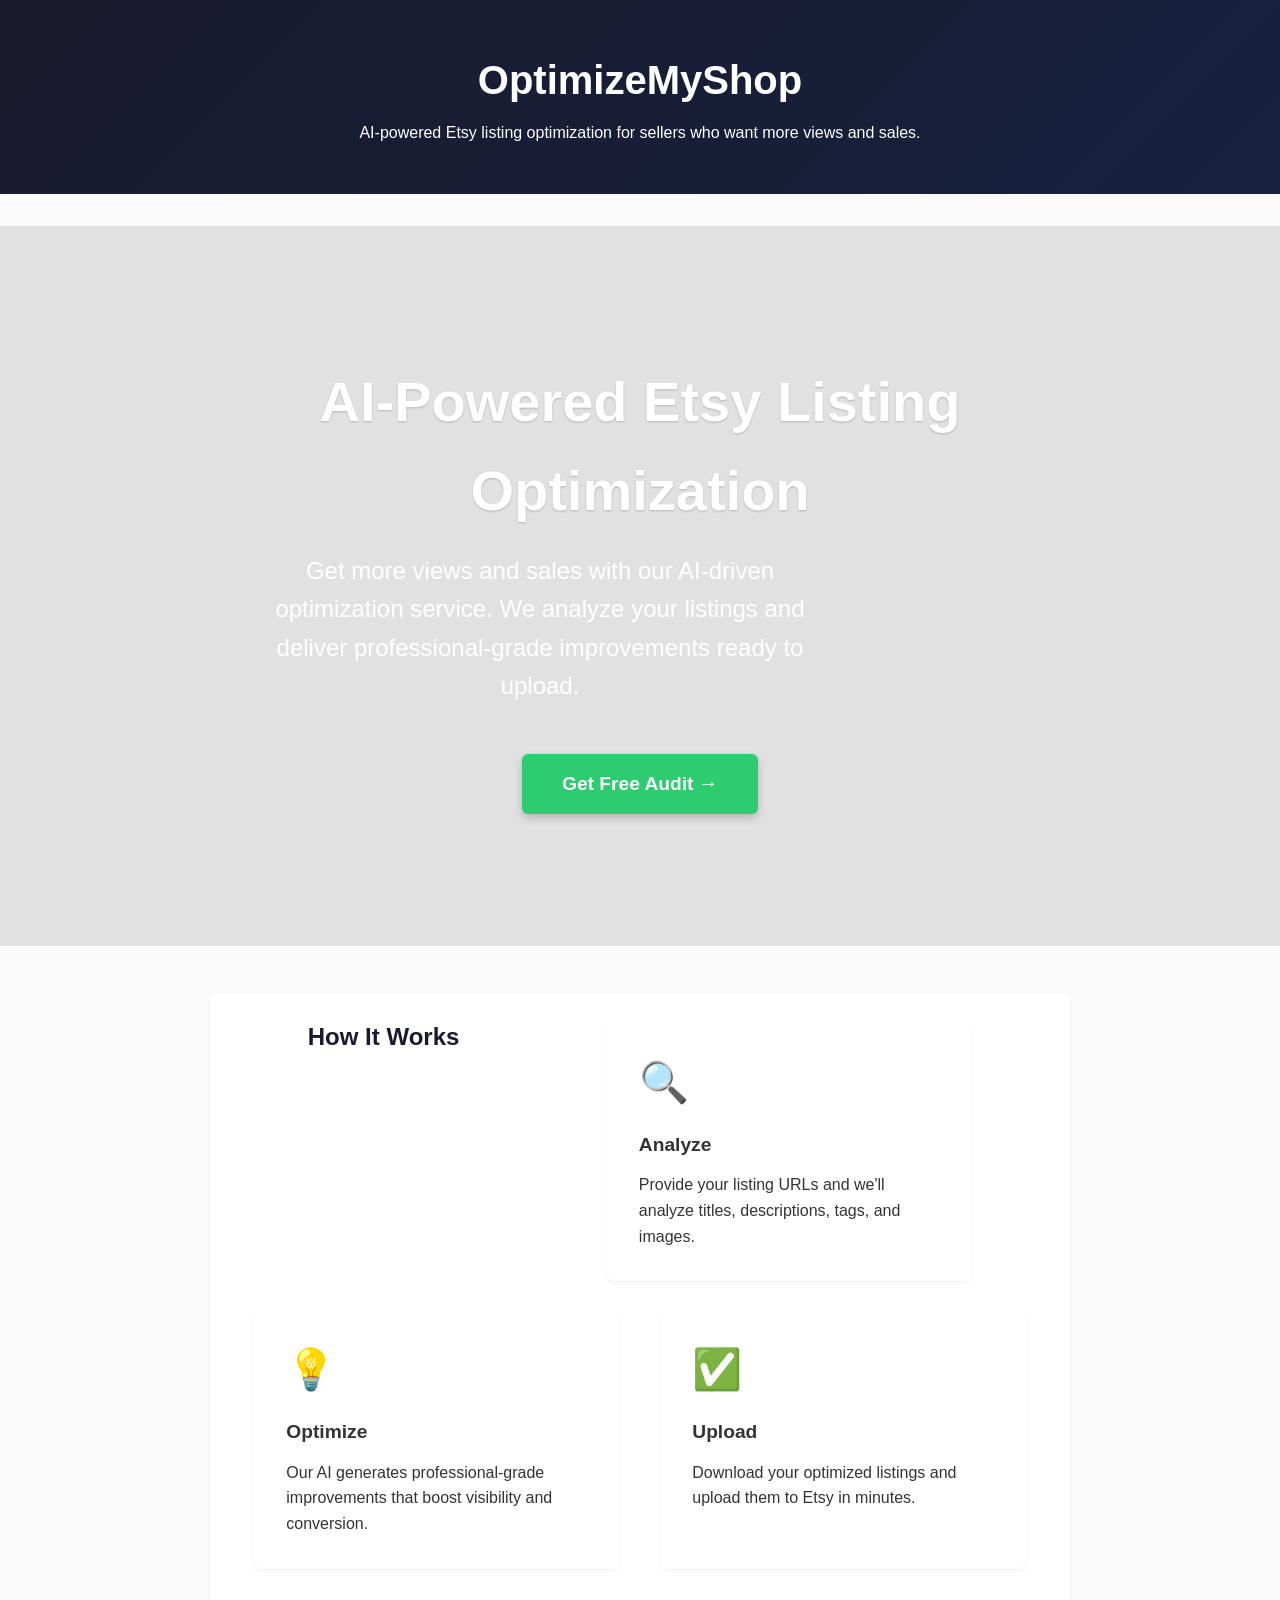
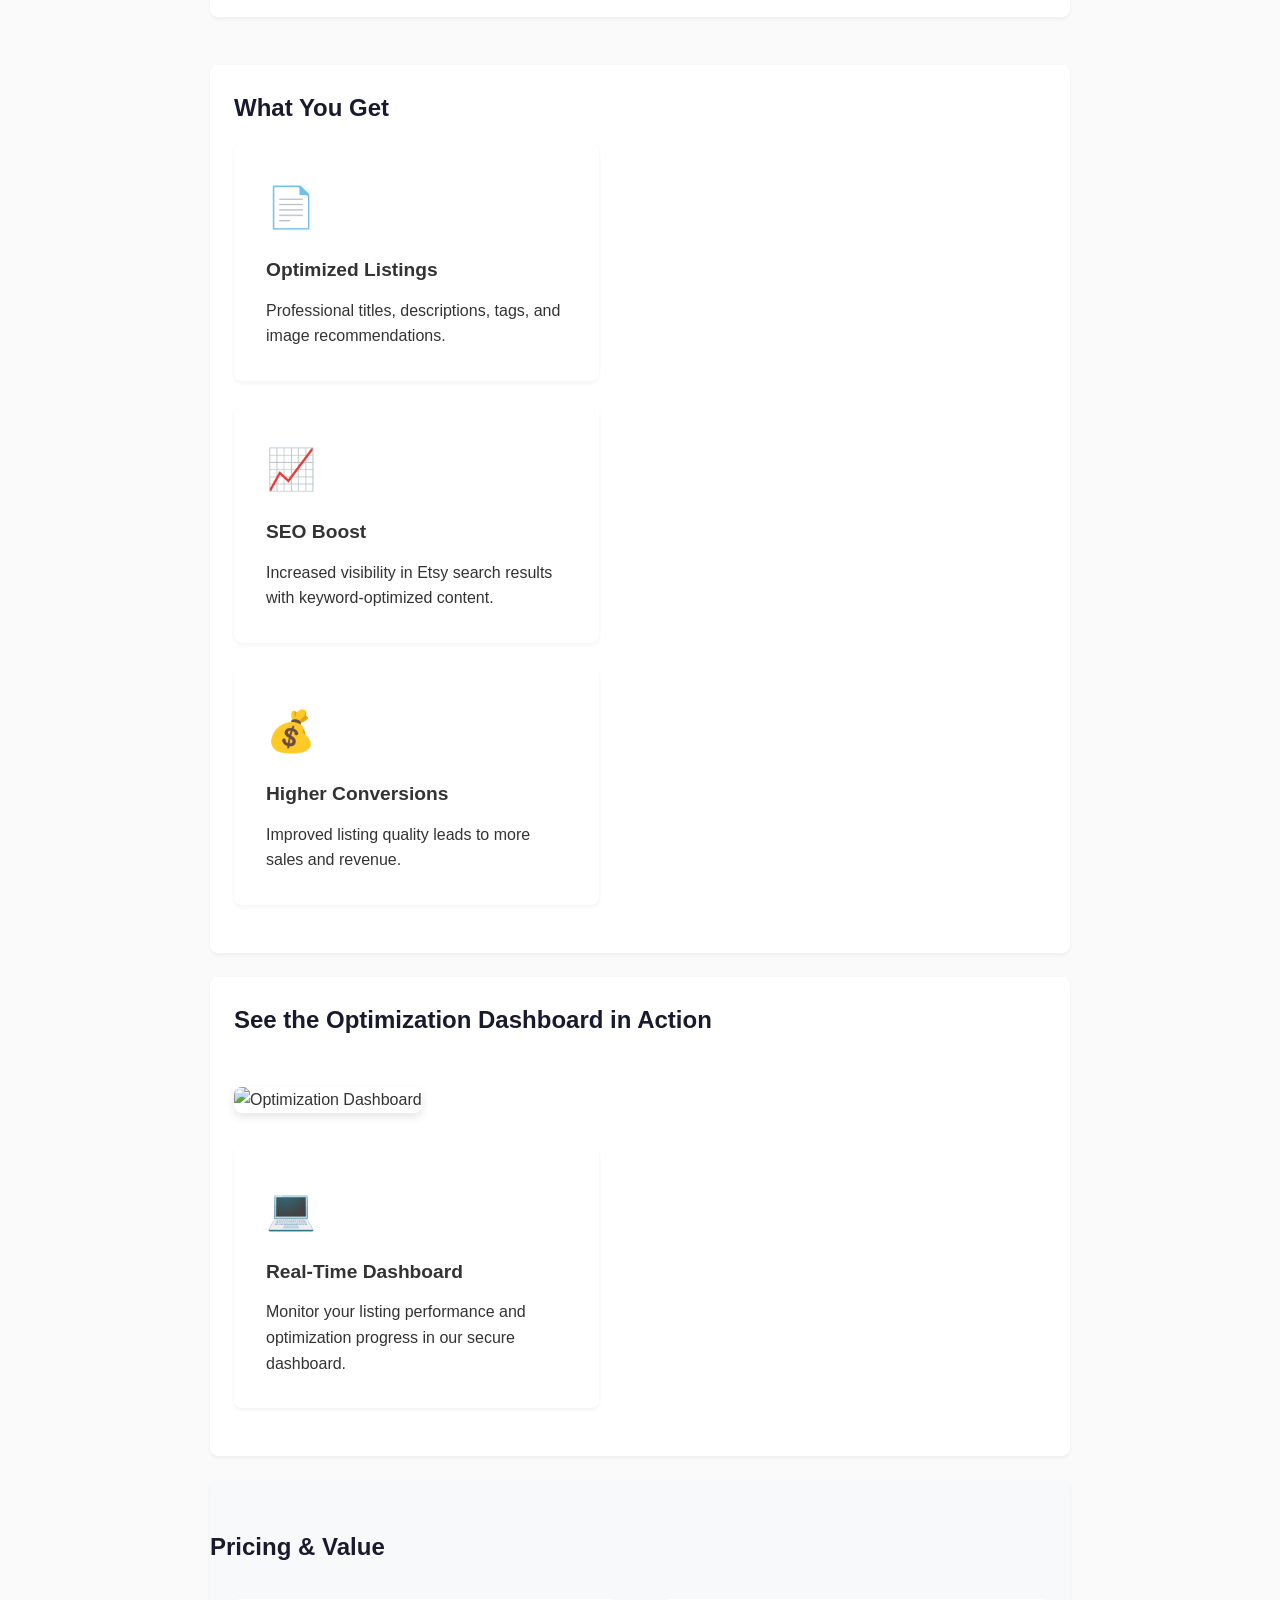
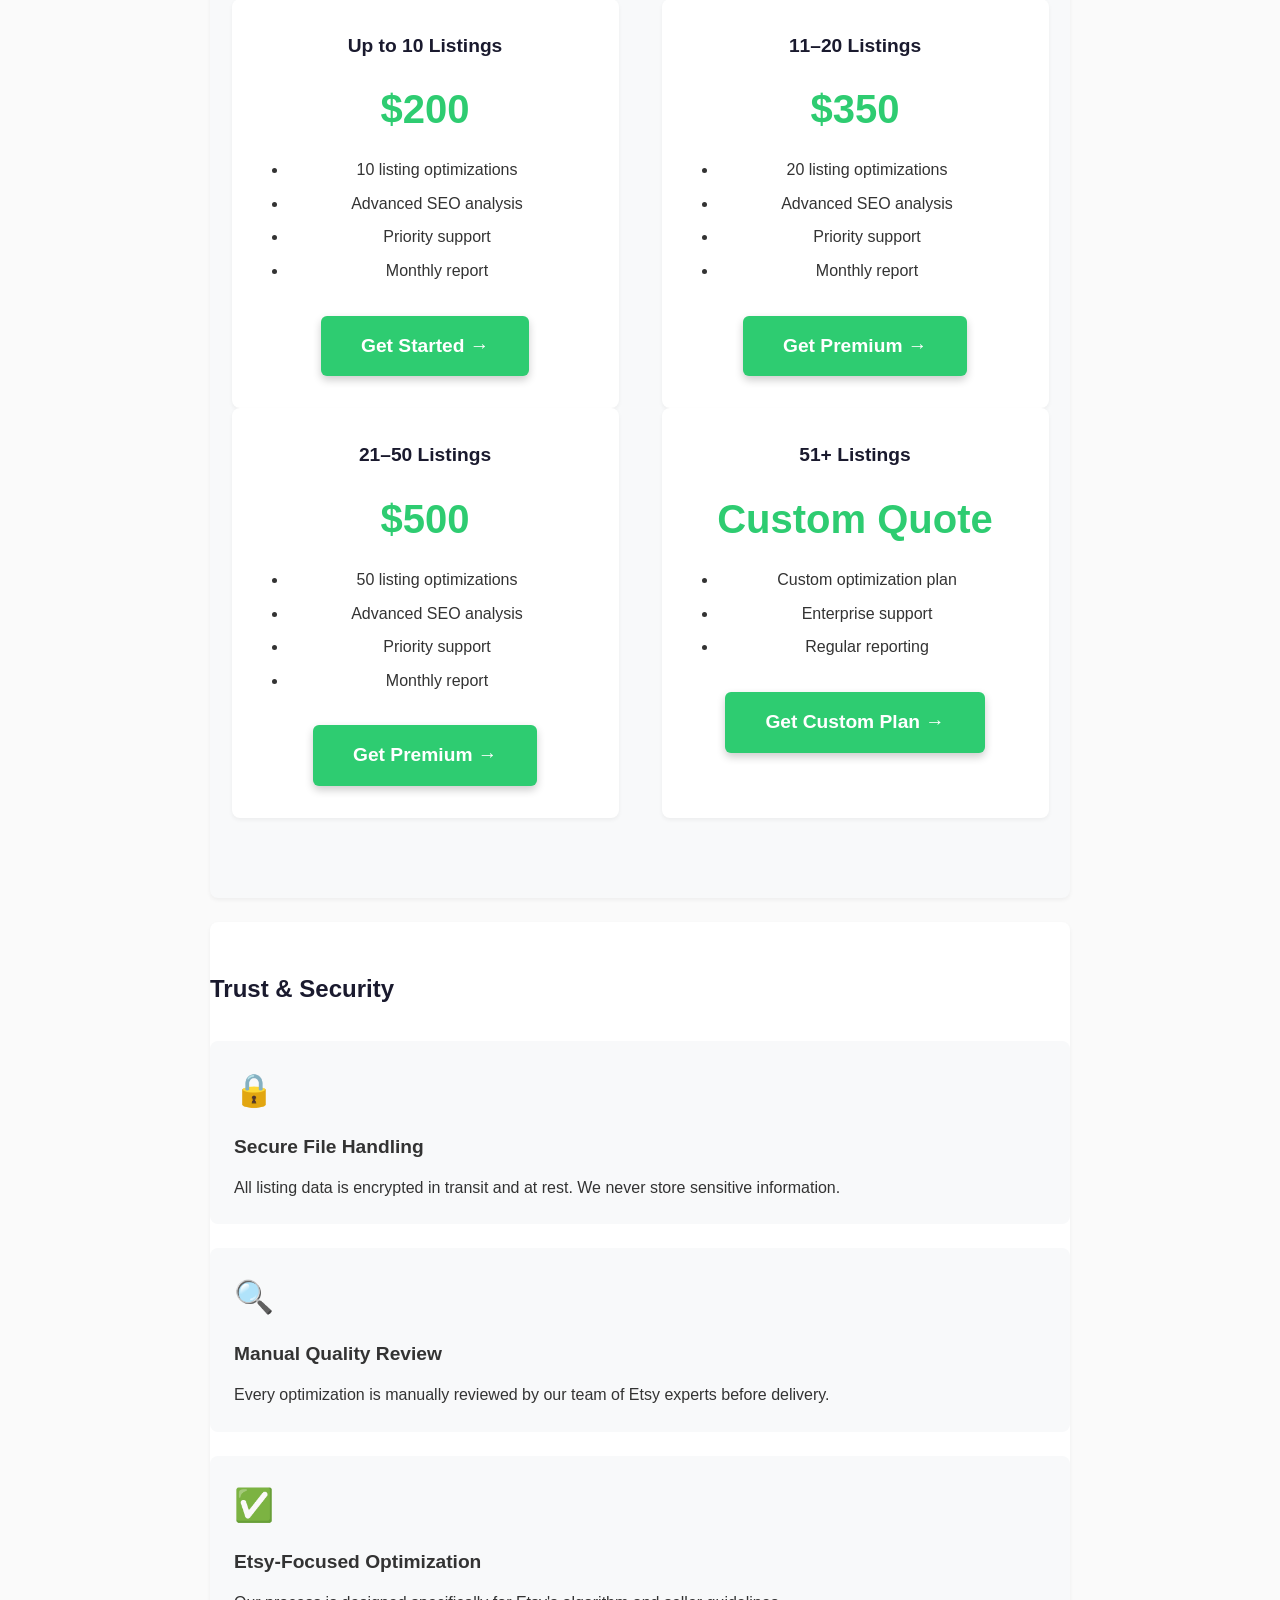
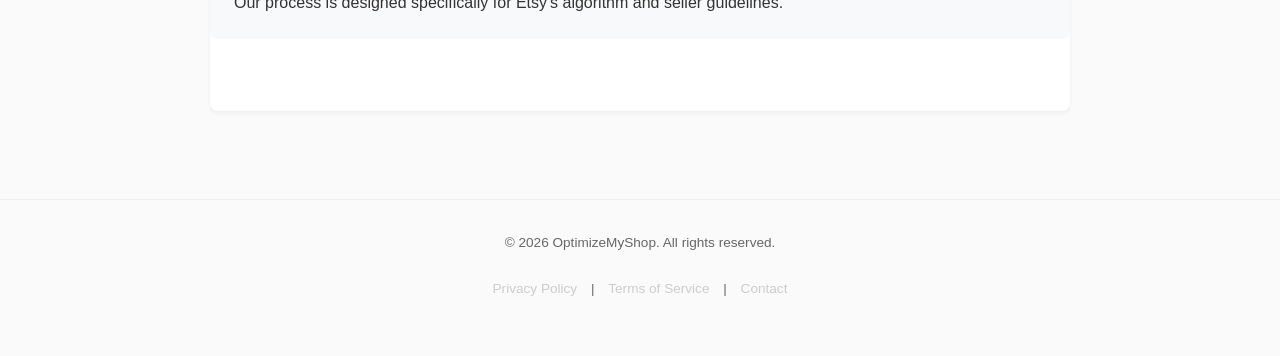
==== index.html @ e051f4e5 "style: Enhance UI/UX with improved styling and responsive design Co-authored-by: aider (openrouter/o" ====
<!DOCTYPE html>
<html lang="en">
<head>
    <meta charset="UTF-8">
    <meta name="viewport" content="width=device-width, initial-scale=1.0">
    <title>OptimizeMyShop | AI-Powered Etsy Listing Optimization</title>
    <link rel="stylesheet" href="css/style.css">
    <style>
        .hero-image {
            background-image: url('images/hero-clean.png');
            background-size: cover;
            background-position: center;
            height: 80vh;
            display: flex;
            align-items: center;
            justify-content: center;
            text-align: center;
            color: white;
            padding: 0 20px;
            background-color: rgba(0,0,0,0.1);
        }
        .hero-content {
            max-width: 800px;
        }
        .hero-title {
            font-size: 3.5rem;
            margin-bottom: 1rem;
            text-shadow: 0 1px 2px rgba(0,0,0,0.2);
        }
        .hero-sub {
            font-size: 1.5rem;
            margin-bottom: 2rem;
            max-width: 600px;
        }
        .cta-button {
            background-color: #2ecc71;
            color: white;
            padding: 15px 40px;
            border-radius: 6px;
            text-decoration: none;
            font-weight: bold;
            font-size: 1.2rem;
            transition: background-color 0.3s;
            box-shadow: 0 4px 8px rgba(0,0,0,0.2);
        }
        .cta-button:hover {
            background-color: #27ae60;
        }
        .features {
            display: flex;
            flex-wrap: wrap;
            justify-content: space-around;
            margin: 3rem 0;
        }
        .feature-card {
            background: white;
            padding: 2rem;
            border-radius: 8px;
            box-shadow: 0 2px 4px rgba(0,0,0,0.05);
            width: 45%;
            margin-bottom: 1.5rem;
        }
        .feature-icon {
            font-size: 2.5rem;
            color: #2ecc71;
            margin-bottom: 1rem;
        }
        .pricing {
            background: #f8f9fa;
            padding: 3rem 0;
        }
        .pricing-table {
            display: flex;
            justify-content: space-around;
            flex-wrap: wrap;
            margin: 2rem 0;
        }
        .pricing-card {
            background: white;
            padding: 2rem;
            border-radius: 8px;
            box-shadow: 0 2px 4px rgba(0,0,0,0.05);
            width: 45%;
            text-align: center;
        }
        .pricing-card h3 {
            color: #1a1a2e;
            margin-bottom: 1rem;
        }
        .pricing-card .price {
            font-size: 2.5rem;
            font-weight: bold;
            color: #2ecc71;
            margin: 1rem 0;
        }
        .trust-section {
            background: white;
            padding: 3rem 0;
        }
        .trust-section h2 {
            color: #1a1a2e;
            margin-bottom: 2rem;
        }
        .trust-card {
            background: #f8f9fa;
            padding: 1.5rem;
            border-radius: 8px;
            margin: 1.5rem 0;
            position: relative;
        }
        .trust-icon {
            font-size: 2rem;
            color: #2ecc71;
            margin-bottom: 1rem;
        }
        .dashboard-image {
            max-width: 100%;
            height: auto;
            border-radius: 8px;
            box-shadow: 0 4px 8px rgba(0,0,0,0.1);
            margin: 2rem 0;
        }
        .footer {
            background: #1a1a2e;
            color: white;
            padding: 2rem 0;
            text-align: center;
        }
        .footer-links {
            margin: 1.5rem 0;
        }
        .footer-links a {
            color: #ccc;
            margin: 0 10px;
            text-decoration: none;
        }
        .footer-links a:hover {
            color: white;
        }
        @media (max-width: 768px) {
            .features {
                flex-direction: column;
            }
            .feature-card {
                width: 100%;
                margin-bottom: 1rem;
            }
            .pricing-table {
                flex-direction: column;
            }
            .pricing-card {
                width: 100%;
                margin-bottom: 1rem;
            }
        }
    </style>
</head>
<body>
    <header>
        <div class="container">
            <h1>OptimizeMyShop</h1>
            <p>AI-powered Etsy listing optimization for sellers who want more views and sales.</p>
        </div>
    </header>

    <main>
        <div class="hero-image">
            <div class="hero-content">
                <h1 class="hero-title">AI-Powered Etsy Listing Optimization</h1>
                <p class="hero-sub">Get more views and sales with our AI-driven optimization service. We analyze your listings and deliver professional-grade improvements ready to upload.</p>
                <a href="#" class="cta-button">Get Free Audit →</a>
            </div>
        </div>

        <div class="container">
            <section class="features">
                <h2>How It Works</h2>
                <div class="feature-card">
                    <div class="feature-icon">🔍</div>
                    <h3>Analyze</h3>
                    <p>Provide your listing URLs and we'll analyze titles, descriptions, tags, and images.</p>
                </div>
                <div class="feature-card">
                    <div class="feature-icon">💡</div>
                    <h3>Optimize</h3>
                    <p>Our AI generates professional-grade improvements that boost visibility and conversion.</p>
                </div>
                <div class="feature-card">
                    <div class="feature-icon">✅</div>
                    <h3>Upload</h3>
                    <p>Download your optimized listings and upload them to Etsy in minutes.</p>
                </div>
            </section>

            <section class="deliverables">
                <h2>What You Get</h2>
                <div class="feature-card">
                    <div class="feature-icon">📄</div>
                    <h3>Optimized Listings</h3>
                    <p>Professional titles, descriptions, tags, and image recommendations.</p>
                </div>
                <div class="feature-card">
                    <div class="feature-icon">📈</div>
                    <h3>SEO Boost</h3>
                    <p>Increased visibility in Etsy search results with keyword-optimized content.</p>
                </div>
                <div class="feature-card">
                    <div class="feature-icon">💰</div>
                    <h3>Higher Conversions</h3>
                    <p>Improved listing quality leads to more sales and revenue.</p>
                </div>
            </section>

            <section class="dashboard">
                <h2>See the Optimization Dashboard in Action</h2>
                <img src="images/dashboard.png" alt="Optimization Dashboard" class="dashboard-image">
                <div class="feature-card">
                    <div class="feature-icon">💻</div>
                    <h3>Real-Time Dashboard</h3>
                    <p>Monitor your listing performance and optimization progress in our secure dashboard.</p>
                </div>
            </section>

            <section class="pricing">
                <h2>Pricing & Value</h2>
                <div class="pricing-table">
                    <div class="pricing-card">
                        <h3>Up to 10 Listings</h3>
                        <div class="price">$200</div>
                        <ul>
                            <li>10 listing optimizations</li>
                            <li>Advanced SEO analysis</li>
                            <li>Priority support</li>
                            <li>Monthly report</li>
                        </ul>
                        <a href="#" class="cta-button">Get Started →</a>
                    </div>
                    <div class="pricing-card">
                        <h3>11–20 Listings</h3>
                        <div class="price">$350</div>
                        <ul>
                            <li>20 listing optimizations</li>
                            <li>Advanced SEO analysis</li>
                            <li>Priority support</li>
                            <li>Monthly report</li>
                        </ul>
                        <a href="#" class="cta-button">Get Premium →</a>
                    </div>
                    <div class="pricing-card">
                        <h3>21–50 Listings</h3>
                        <div class="price">$500</div>
                        <ul>
                            <li>50 listing optimizations</li>
                            <li>Advanced SEO analysis</li>
                            <li>Priority support</li>
                            <li>Monthly report</li>
                        </ul>
                        <a href="#" class="cta-button">Get Premium →</a>
                    </div>
                    <div class="pricing-card">
                        <h3>51+ Listings</h3>
                        <div class="price">Custom Quote</div>
                        <ul>
                            <li>Custom optimization plan</li>
                            <li>Enterprise support</li>
                            <li>Regular reporting</li>
                        </ul>
                        <a href="#" class="cta-button">Get Custom Plan →</a>
                    </div>
                </div>
            </section>

            <section class="trust-section">
                <h2>Trust & Security</h2>
                <div class="trust-card">
                    <div class="trust-icon">🔒</div>
                    <h3>Secure File Handling</h3>
                    <p>All listing data is encrypted in transit and at rest. We never store sensitive information.</p>
                </div>
                <div class="trust-card">
                    <div class="trust-icon">🔍</div>
                    <h3>Manual Quality Review</h3>
                    <p>Every optimization is manually reviewed by our team of Etsy experts before delivery.</p>
                </div>
                <div class="trust-card">
                    <div class="trust-icon">✅</div>
                    <h3>Etsy-Focused Optimization</h3>
                    <p>Our process is designed specifically for Etsy's algorithm and seller guidelines.</p>
                </div>
            </section>
        </div> <!-- close container -->
    </main>

    <footer>
        <div class="container">
            <p>© 2026 OptimizeMyShop. All rights reserved.</p>
            <div class="footer-links">
                <a href="privacy-policy.html">Privacy Policy</a> |
                <a href="#">Terms of Service</a> |
                <a href="#">Contact</a>
            </div>
        </div>
    </footer>
</body>
</html>
---- css/style.css ----
* {
    margin: 0;
    padding: 0;
    box-sizing: border-box;
}

body {
    font-family: -apple-system, BlinkMacSystemFont, 'Segoe UI', Roboto, Helvetica, Arial, sans-serif;
    line-height: 1.6;
    color: #333;
    background-color: #fafafa;
}

.container {
    max-width: 900px;
    margin: 0 auto;
    padding: 0 20px;
}

header {
    background: linear-gradient(135deg, #1a1a2e 0%, #16213e 100%);
    color: white;
    padding: 3rem 0;
    text-align: center;
}

header h1 {
    font-size: 2.5rem;
    margin-bottom: 0.5rem;
}

main {
    padding: 2rem 0;
    min-height: 70vh;
}

section {
    background: white;
    padding: 1.5rem;
    margin-bottom: 1.5rem;
    border-radius: 8px;
    box-shadow: 0 2px 4px rgba(0,0,0,0.05);
}

h2 {
    color: #1a1a2e;
    margin-bottom: 1rem;
    font-size: 1.5rem;
}

h3 {
    color: #333;
    margin-bottom: 0.75rem;
    font-size: 1.2rem;
}

ul, ol {
    margin-left: 1.5rem;
    margin-bottom: 1rem;
}

li {
    margin-bottom: 0.5rem;
}

.price {
    font-size: 1.8rem;
    font-weight: bold;
    color: #2ecc71;
    margin: 1rem 0;
}

.cta-button {
    display: inline-block;
    background-color: #2ecc71;
    color: white;
    padding: 12px 24px;
    border-radius: 6px;
    text-decoration: none;
    font-weight: bold;
    margin-top: 1rem;
    transition: background-color 0.2s;
    box-shadow: 0 4px 8px rgba(0,0,0,0.2);
}

.cta-button:hover {
    background-color: #27ae60;
}

.disclaimer {
    background-color: #fef9e6;
    border-left: 4px solid #f39c12;
    font-size: 0.85rem;
    color: #666;
}

footer {
    text-align: center;
    padding: 2rem 0;
    font-size: 0.85rem;
    color: #666;
    border-top: 1px solid #eee;
    margin-top: 2rem;
}

footer a {
    color: #2ecc71;
    text-decoration: none;
}

footer a:hover {
    text-decoration: underline;
}

a {
    color: #2ecc71;
}

/* Hero section styles */
.hero-image {
    background-image: url('images/hero-clean.png');
    background-size: cover;
    background-position: center;
    height: 80vh;
    display: flex;
    align-items: center;
    justify-content: center;
    text-align: center;
    color: white;
    padding: 0 20px;
    background-color: rgba(0,0,0,0.1);
}

.hero-content {
    max-width: 800px;
}

.hero-title {
    font-size: 3.5rem;
    margin-bottom: 1rem;
    text-shadow: 0 1px 2px rgba(0,0,0,0.2);
}

.hero-sub {
    font-size: 1.5rem;
    margin-bottom: 2rem;
    max-width: 600px;
}

/* Features section */
.features {
    display: flex;
    flex-wrap: wrap;
    justify-content: space-around;
    margin: 3rem 0;
}

.feature-card {
    background: white;
    padding: 2rem;
    border-radius: 8px;
    box-shadow: 0 2px 4px rgba(0,0,0,0.05);
    width: 45%;
    margin-bottom: 1.5rem;
}

.feature-icon {
    font-size: 2.5rem;
    color: #2ecc71;
    margin-bottom: 1rem;
}

/* Pricing section */
.pricing {
    background: #f8f9fa;
    padding: 3rem 0;
}

.pricing-table {
    display: flex;
    justify-content: space-around;
    flex-wrap: wrap;
    margin: 2rem 0;
}

.pricing-card {
    background: white;
    padding: 2rem;
    border-radius: 8px;
    box-shadow: 0 2px 4px rgba(0,0,0,0.05);
    width: 45%;
    text-align: center;
}

.pricing-card h3 {
    color: #1a1a2e;
    margin-bottom: 1rem;
}

.pricing-card .price {
    font-size: 2.5rem;
    font-weight: bold;
    color: #2ecc71;
    margin: 1rem 0;
}

/* Trust section */
.trust-section {
    background: white;
    padding: 3rem 0;
}

.trust-section h2 {
    color: #1a1a2e;
    margin-bottom: 2rem;
}

.trust-card {
    background: #f8f9fa;
    padding: 1.5rem;
    border-radius: 8px;
    margin: 1.5rem 0;
    position: relative;
}

.trust-icon {
    font-size: 2rem;
    color: #2ecc71;
    margin-bottom: 1rem;
}

/* Dashboard image */
.dashboard-image {
    max-width: 100%;
    height: auto;
    border-radius: 8px;
    box-shadow: 0 4px 8px rgba(0,0,0,0.1);
    margin: 2rem 0;
}

/* Footer */
.footer {
    background: #1a1a2e;
    color: white;
    padding: 2rem 0;
    text-align: center;
}

.footer-links {
    margin: 1.5rem 0;
}

.footer-links a {
    color: #ccc;
    margin: 0 10px;
    text-decoration: none;
}

.footer-links a:hover {
    color: white;
}

/* Mobile responsiveness */
@media (max-width: 768px) {
    .features {
        flex-direction: column;
    }
    .feature-card {
        width: 100%;
        margin-bottom: 1rem;
    }
    .pricing-table {
        flex-direction: column;
    }
    .pricing-card {
        width: 100%;
        margin-bottom: 1rem;
    }
}
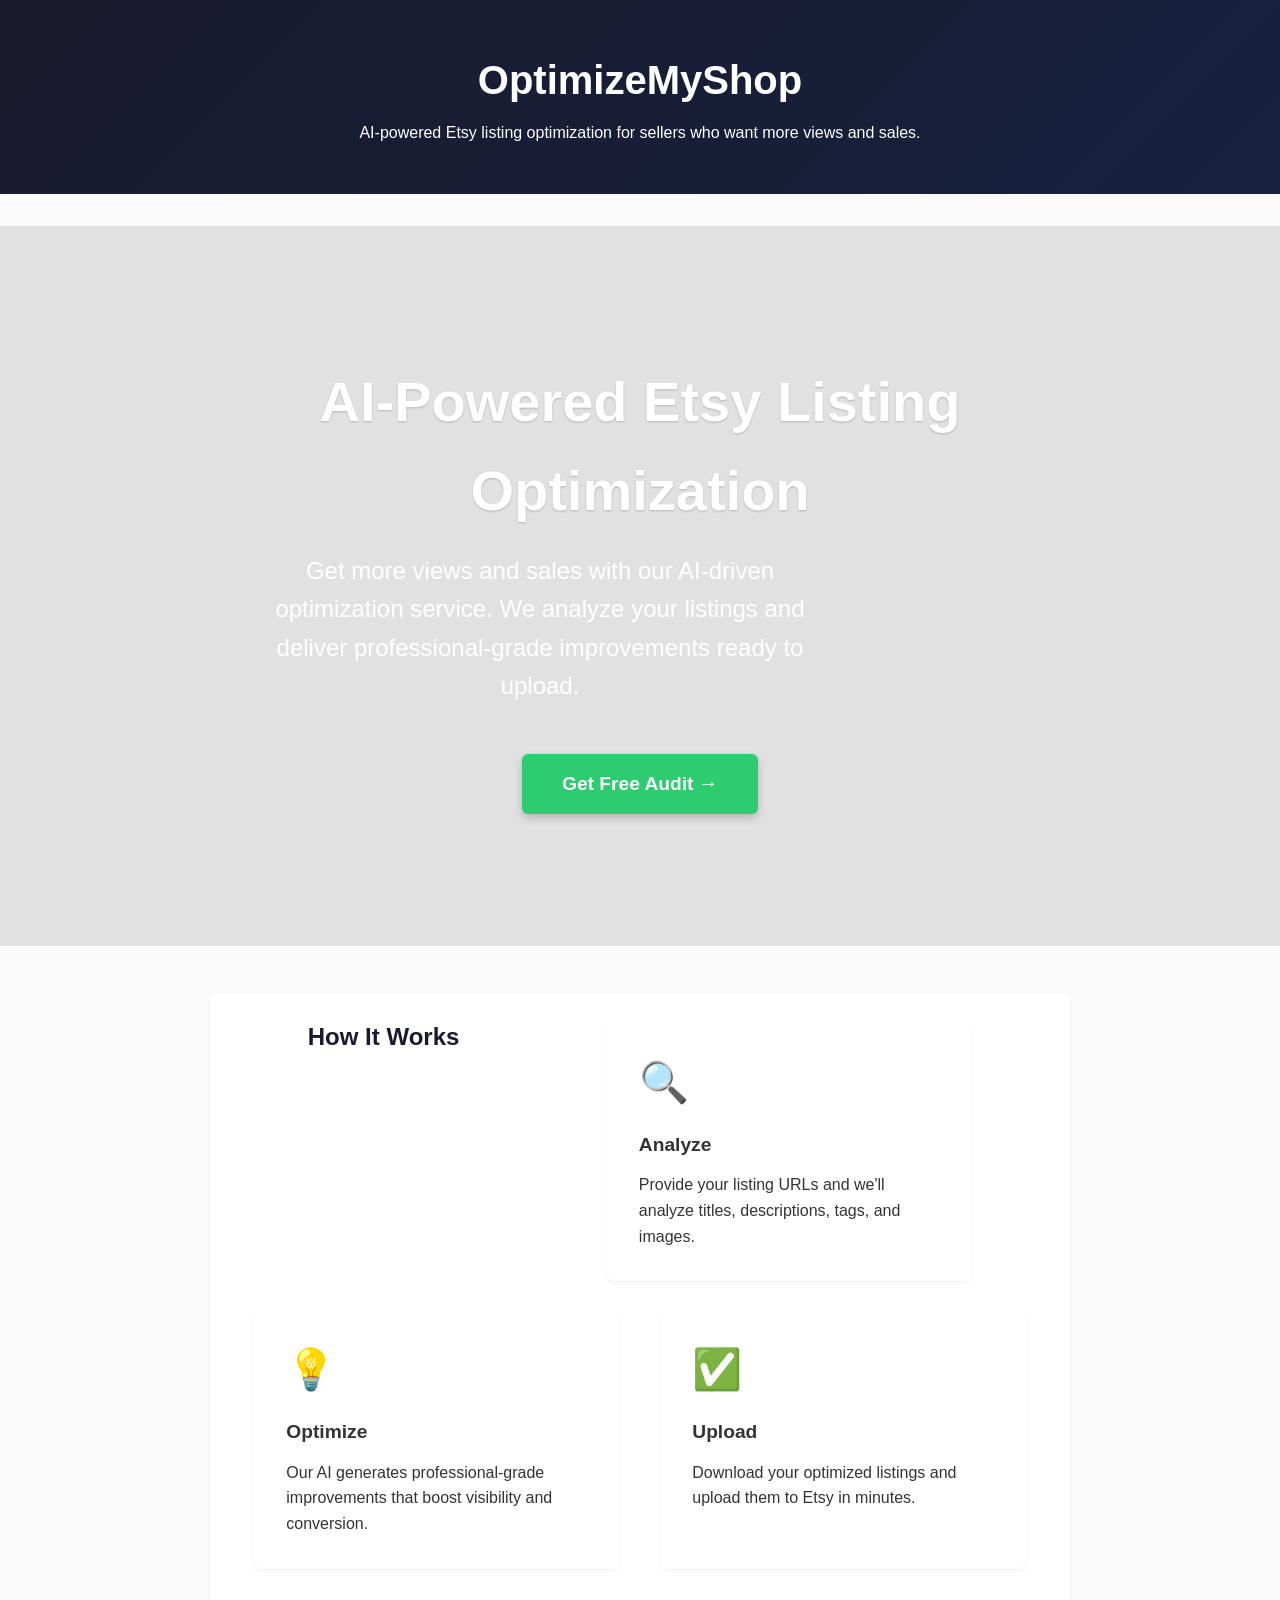
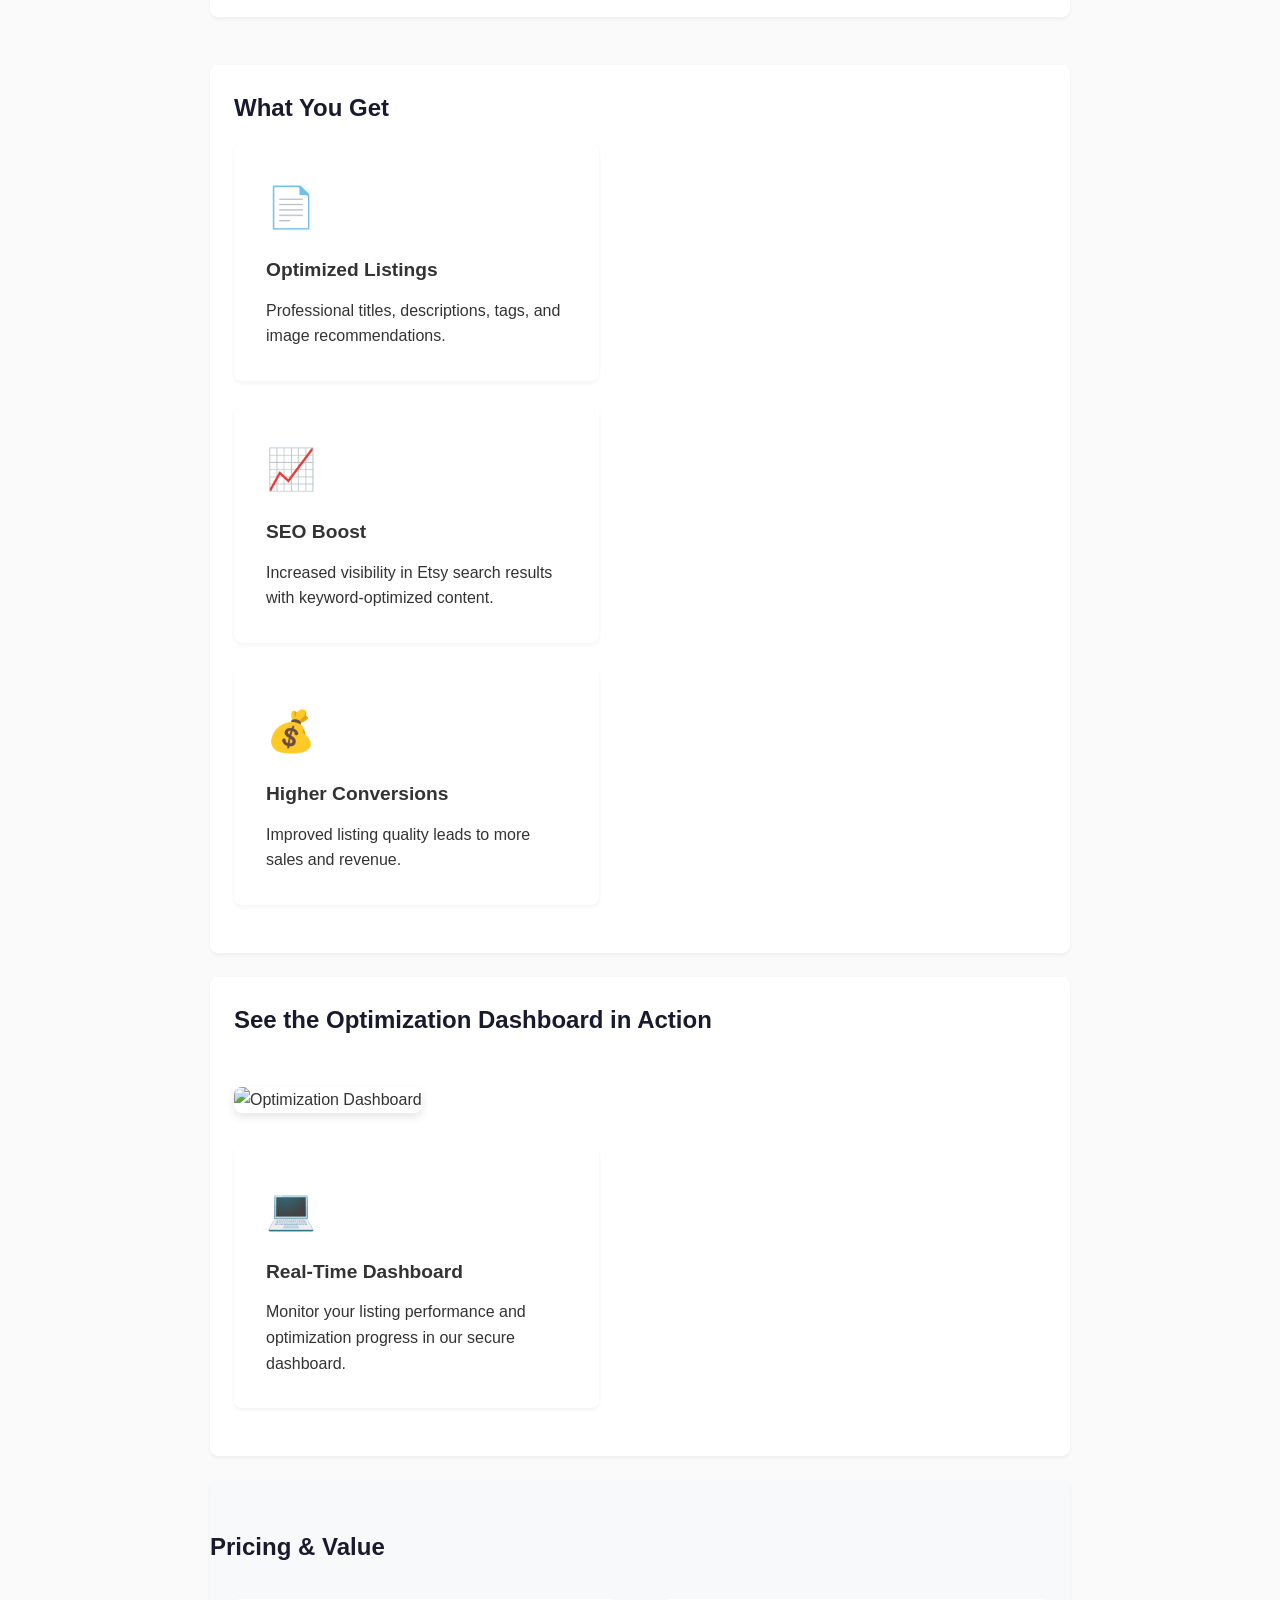
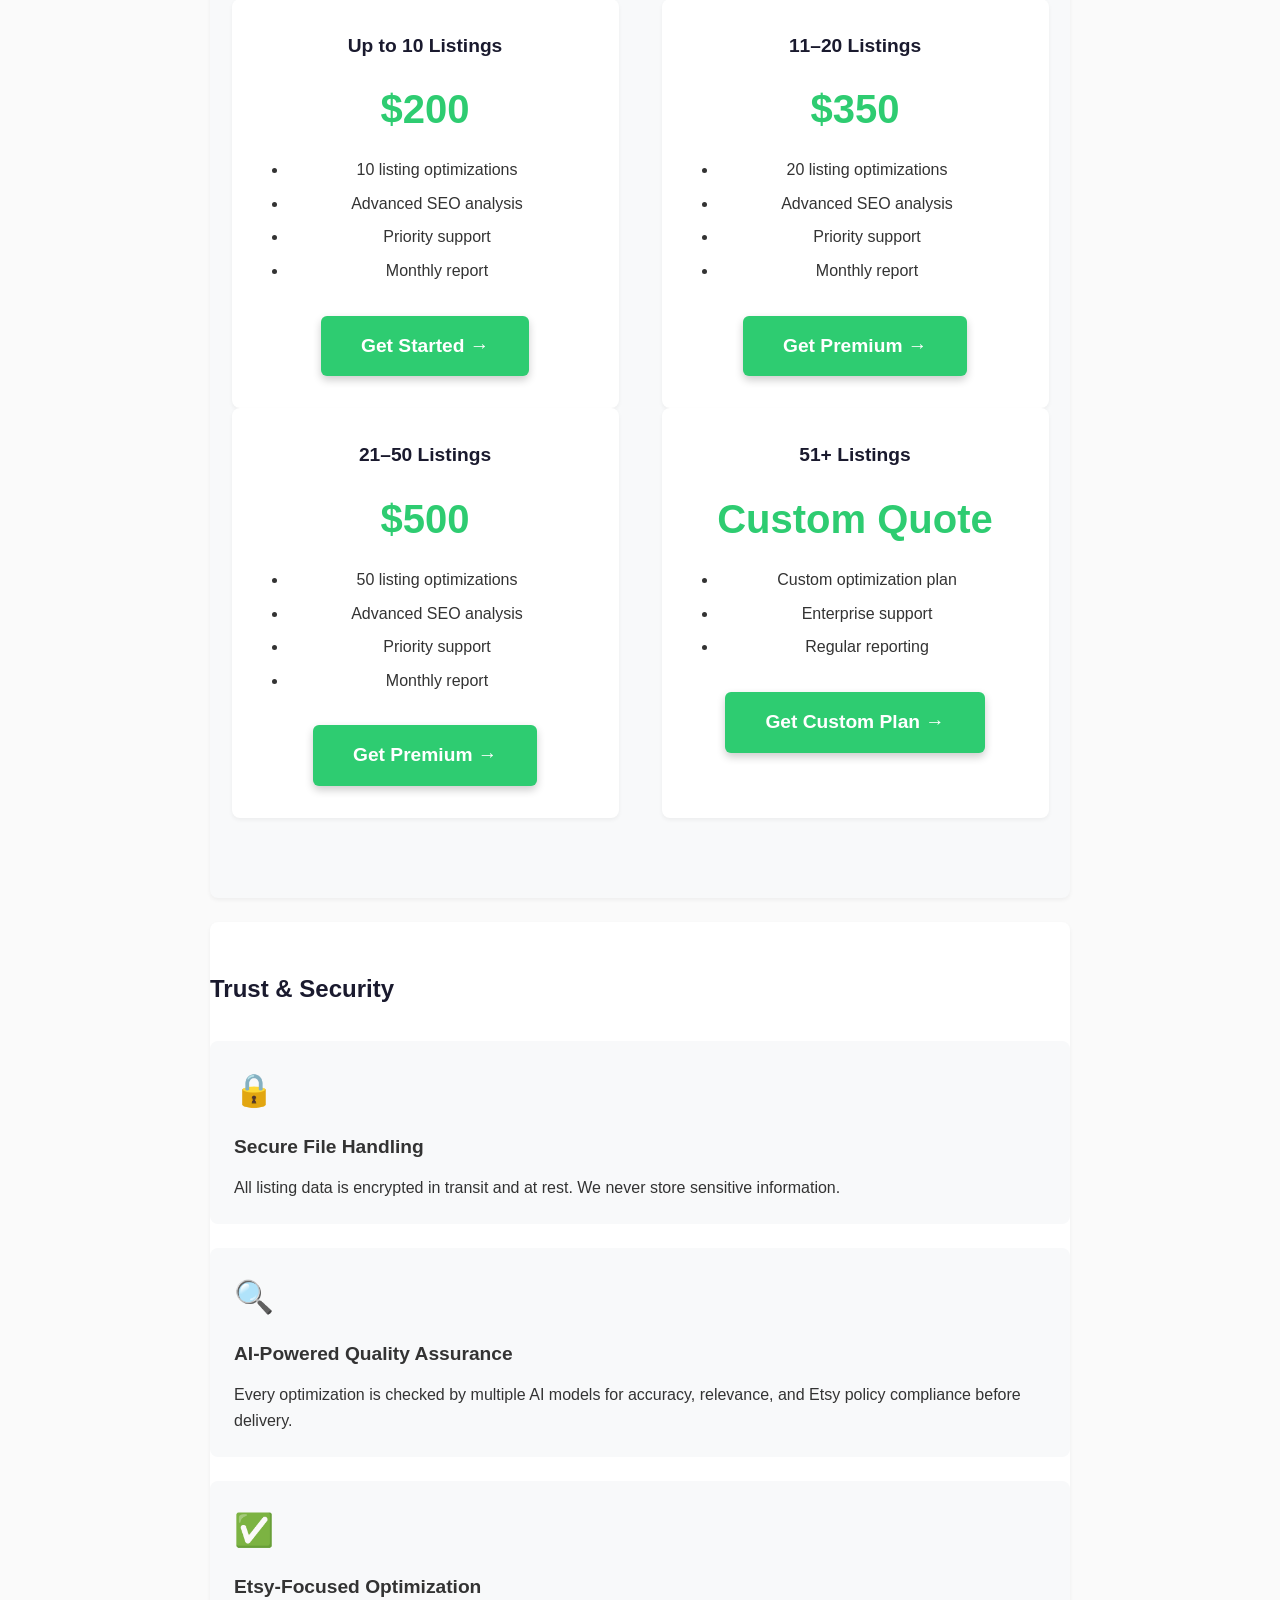
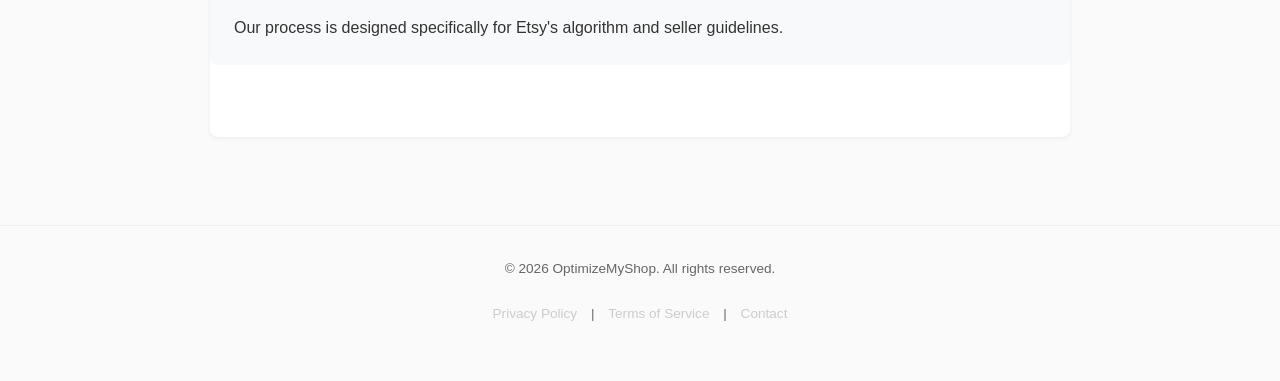
==== commit bf954bb0: "Finalize Etsy review landing page" ====
--- a/index.html
+++ b/index.html
@@ -222,7 +222,7 @@
             </section>
 
             <section class="pricing">
-                <h2>Pricing & Value</h2>
+                <h2>Pricing &amp; Value</h2>
                 <div class="pricing-table">
                     <div class="pricing-card">
                         <h3>Up to 10 Listings</h3>
@@ -271,7 +271,7 @@
             </section>
 
             <section class="trust-section">
-                <h2>Trust & Security</h2>
+                <h2>Trust &amp; Security</h2>
                 <div class="trust-card">
                     <div class="trust-icon">🔒</div>
                     <h3>Secure File Handling</h3>
@@ -279,8 +279,8 @@
                 </div>
                 <div class="trust-card">
                     <div class="trust-icon">🔍</div>
-                    <h3>Manual Quality Review</h3>
-                    <p>Every optimization is manually reviewed by our team of Etsy experts before delivery.</p>
+                    <h3>AI-Powered Quality Assurance</h3>
+                    <p>Every optimization is checked by multiple AI models for accuracy, relevance, and Etsy policy compliance before delivery.</p>
                 </div>
                 <div class="trust-card">
                     <div class="trust-icon">✅</div>
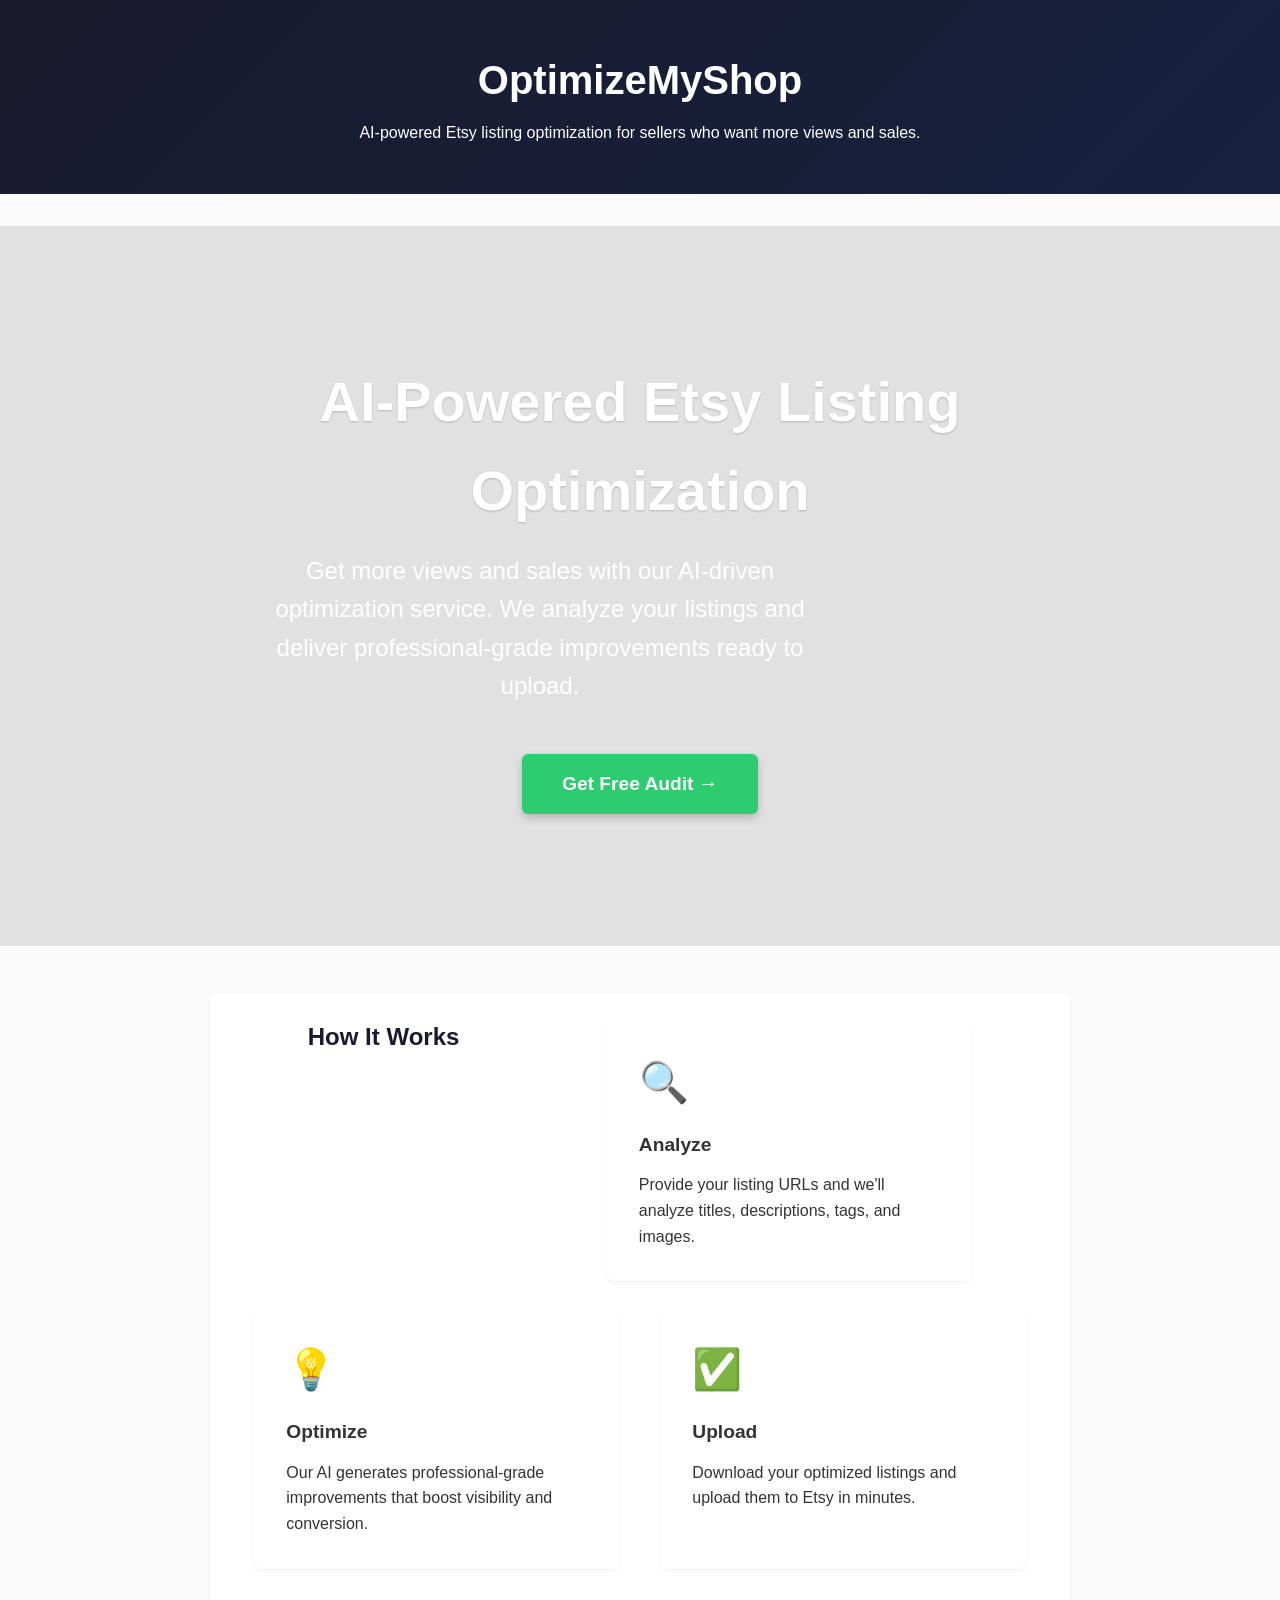
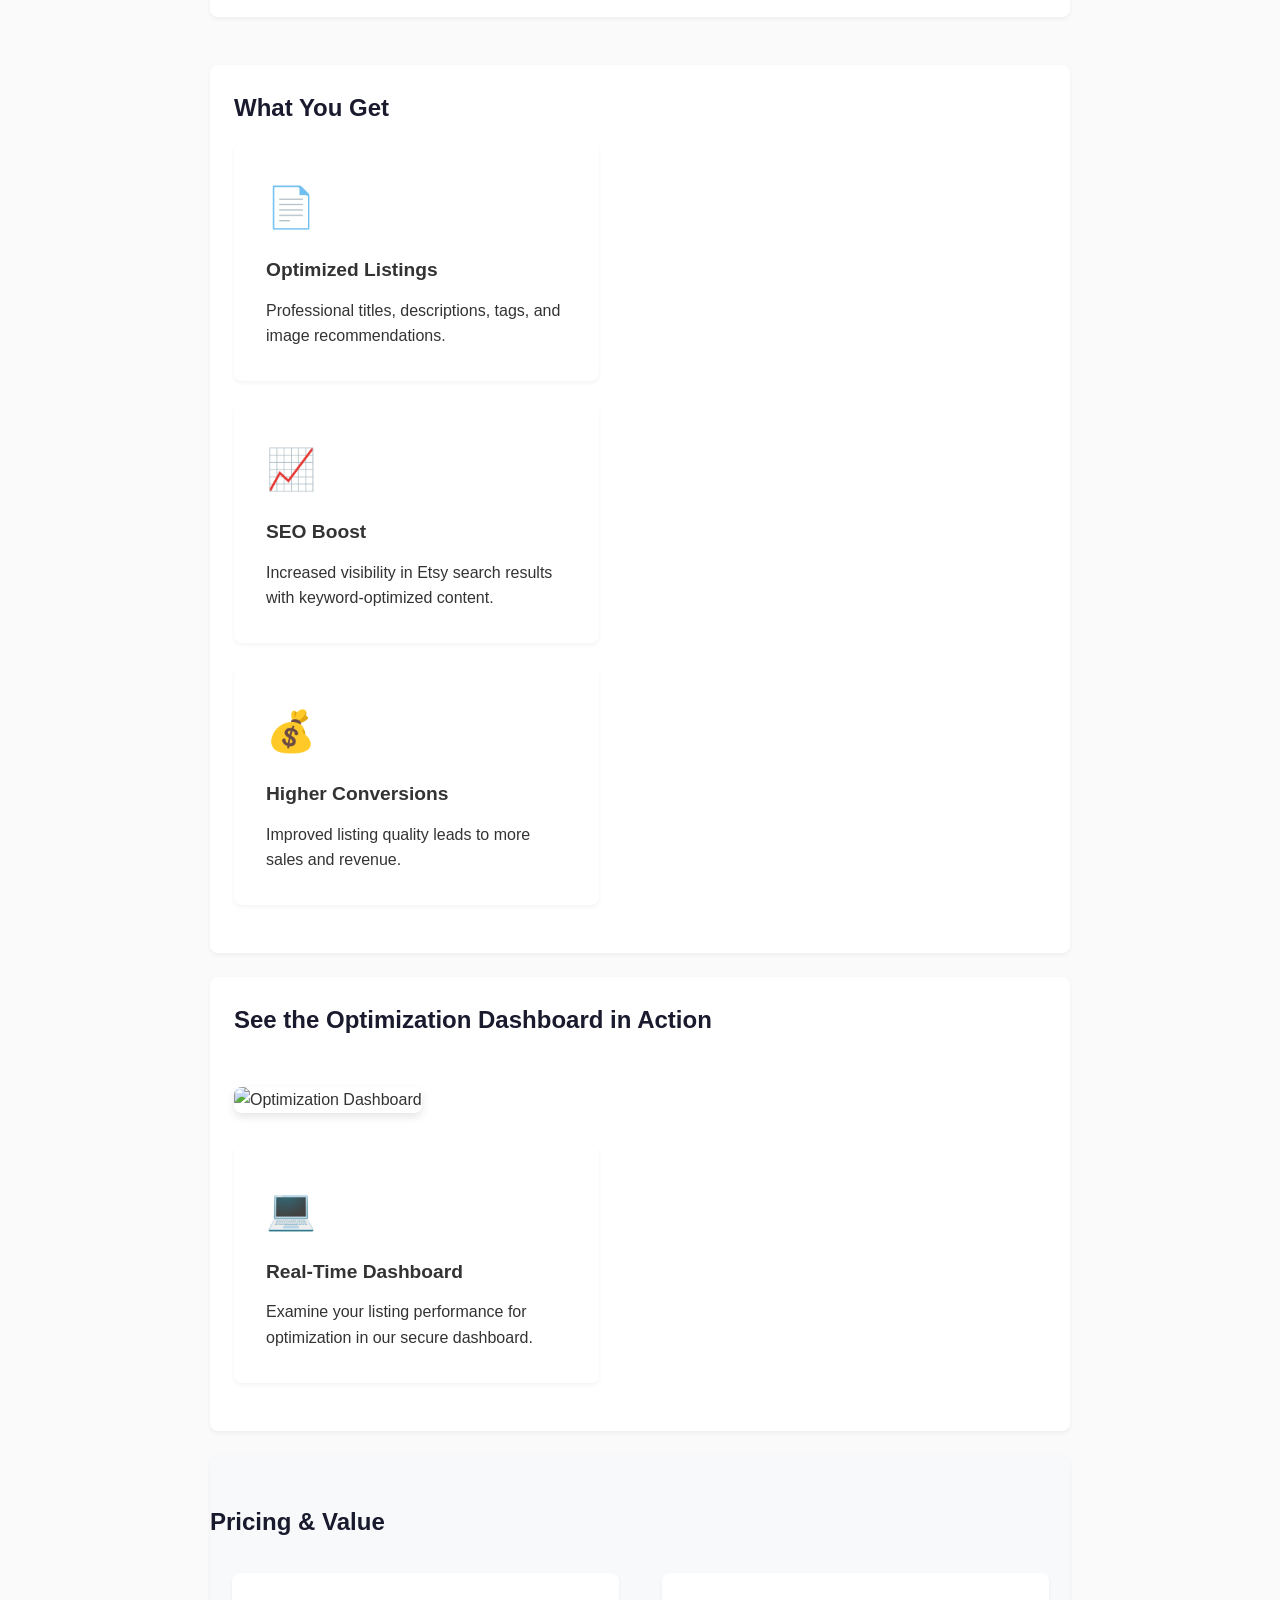
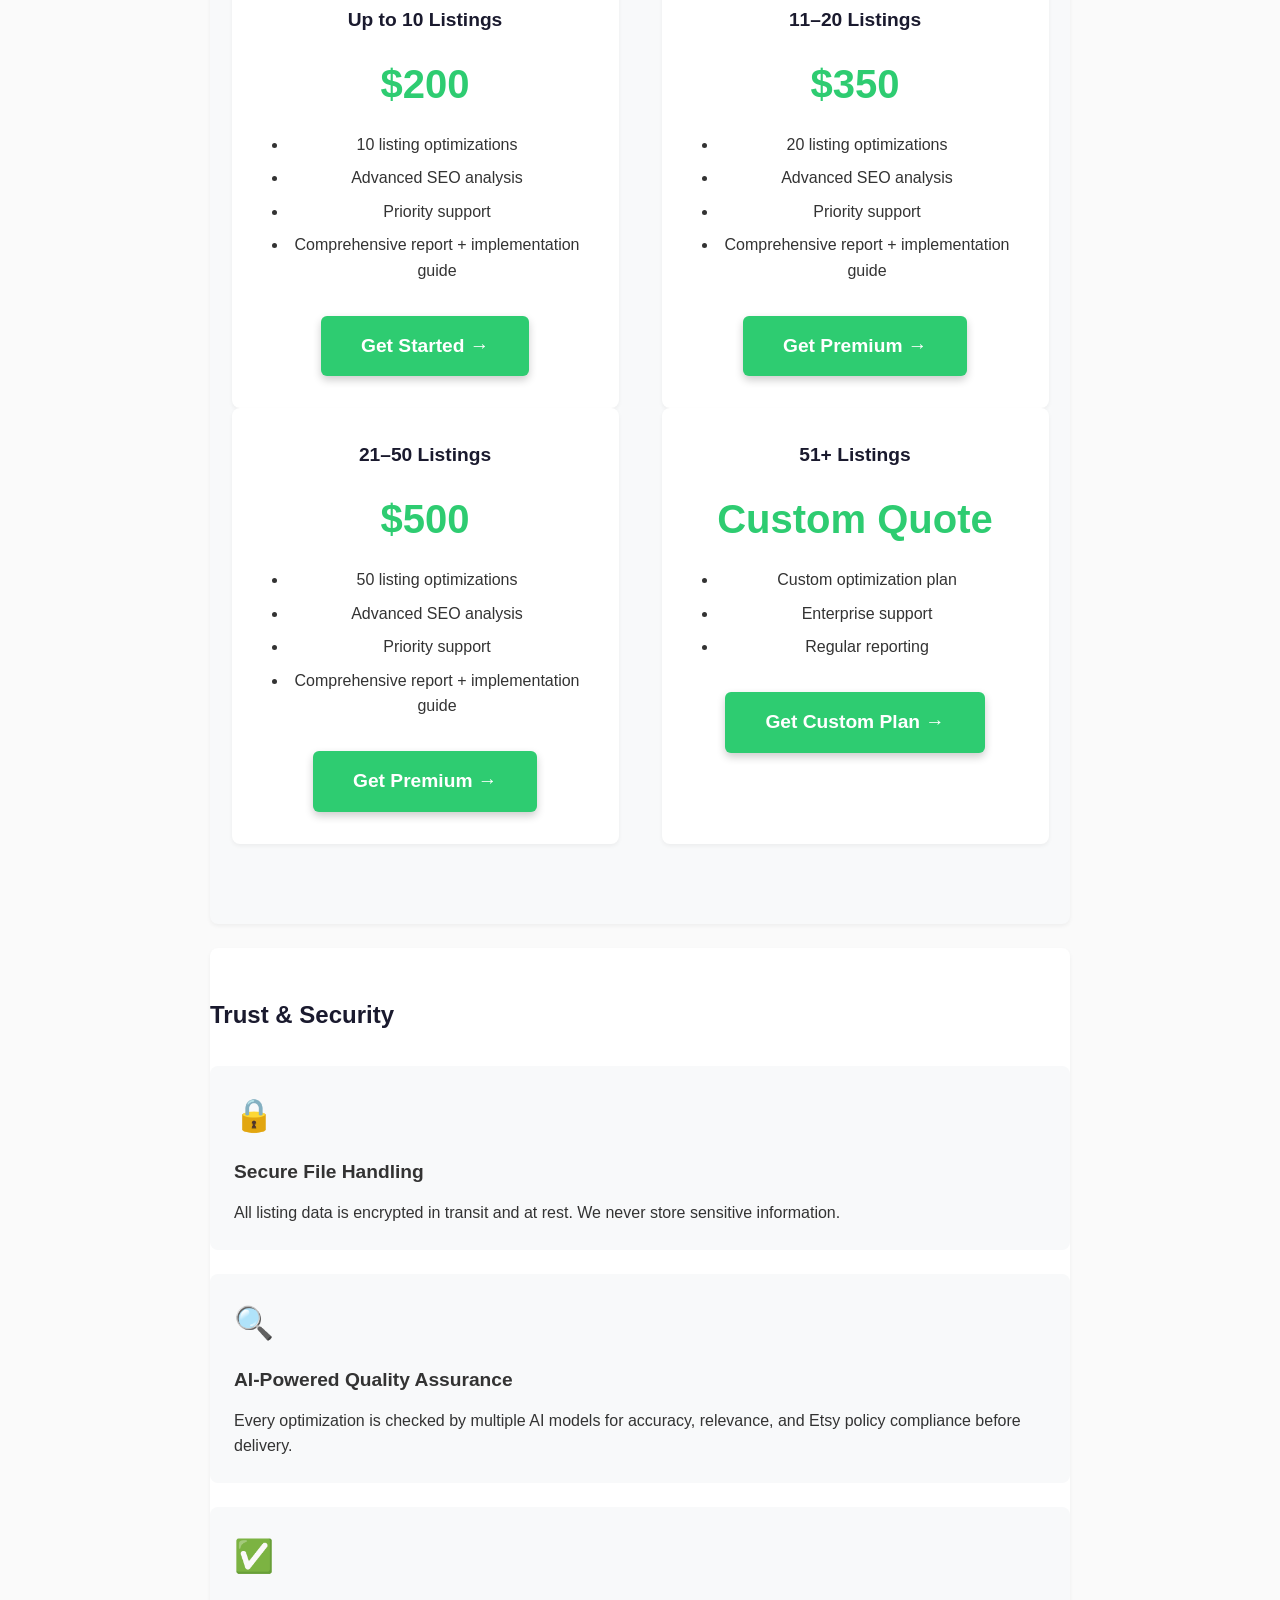
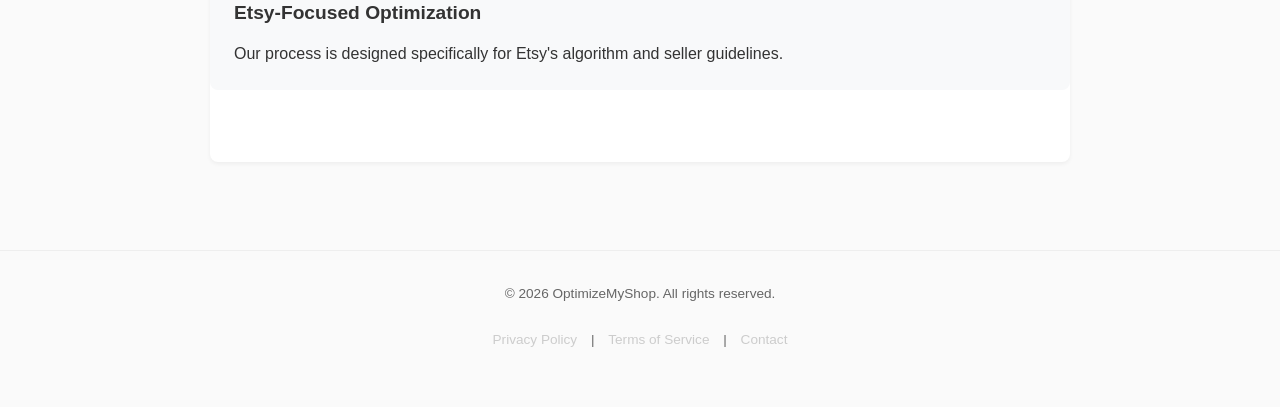
==== commit 4ce12d5b: "feat: add new content" ====
--- a/index.html
+++ b/index.html
@@ -217,7 +217,7 @@
                 <div class="feature-card">
                     <div class="feature-icon">💻</div>
                     <h3>Real-Time Dashboard</h3>
-                    <p>Monitor your listing performance and optimization progress in our secure dashboard.</p>
+                    <p>Examine your listing performance for optimization in our secure dashboard.</p>
                 </div>
             </section>
 
@@ -231,7 +231,7 @@
                             <li>10 listing optimizations</li>
                             <li>Advanced SEO analysis</li>
                             <li>Priority support</li>
-                            <li>Monthly report</li>
+                            <li>Comprehensive report + implementation guide</li>
                         </ul>
                         <a href="#" class="cta-button">Get Started →</a>
                     </div>
@@ -242,7 +242,7 @@
                             <li>20 listing optimizations</li>
                             <li>Advanced SEO analysis</li>
                             <li>Priority support</li>
-                            <li>Monthly report</li>
+                            <li>Comprehensive report + implementation guide</li>
                         </ul>
                         <a href="#" class="cta-button">Get Premium →</a>
                     </div>
@@ -253,7 +253,7 @@
                             <li>50 listing optimizations</li>
                             <li>Advanced SEO analysis</li>
                             <li>Priority support</li>
-                            <li>Monthly report</li>
+                            <li>Comprehensive report + implementation guide</li>
                         </ul>
                         <a href="#" class="cta-button">Get Premium →</a>
                     </div>
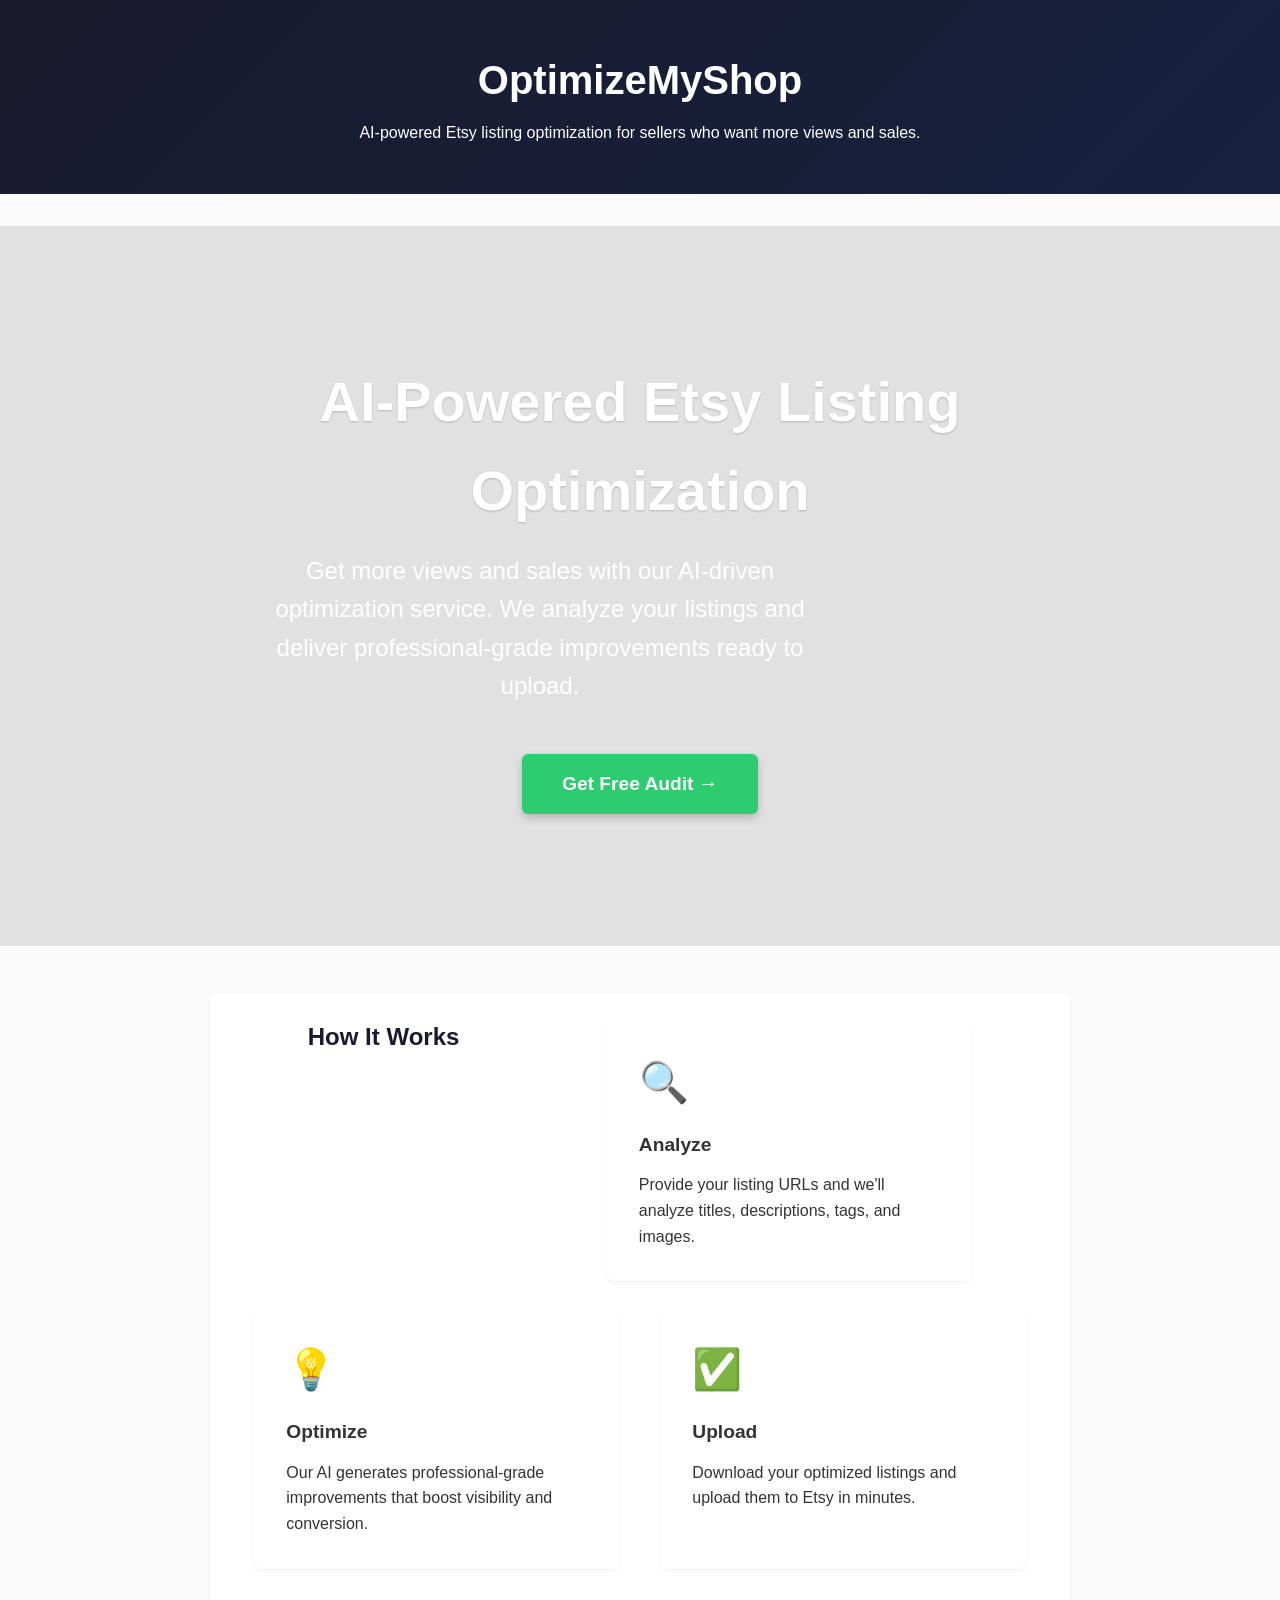
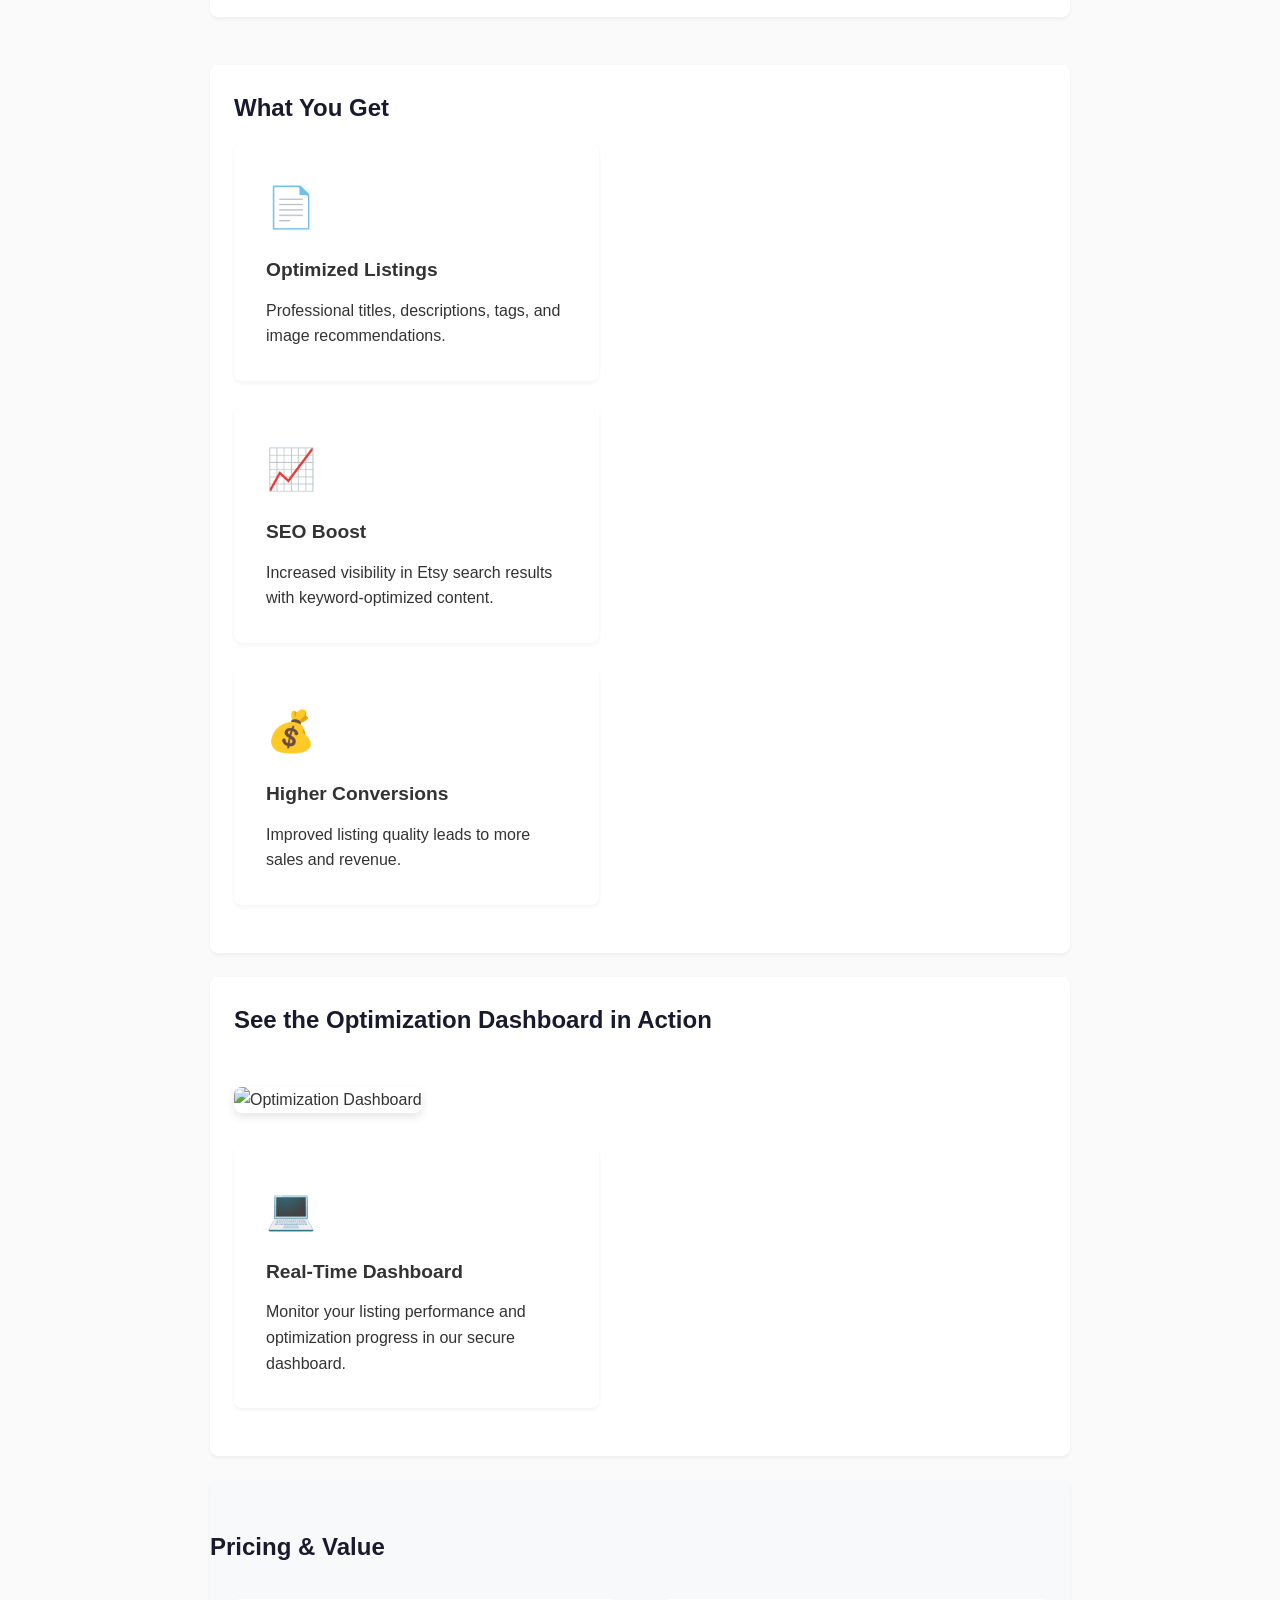
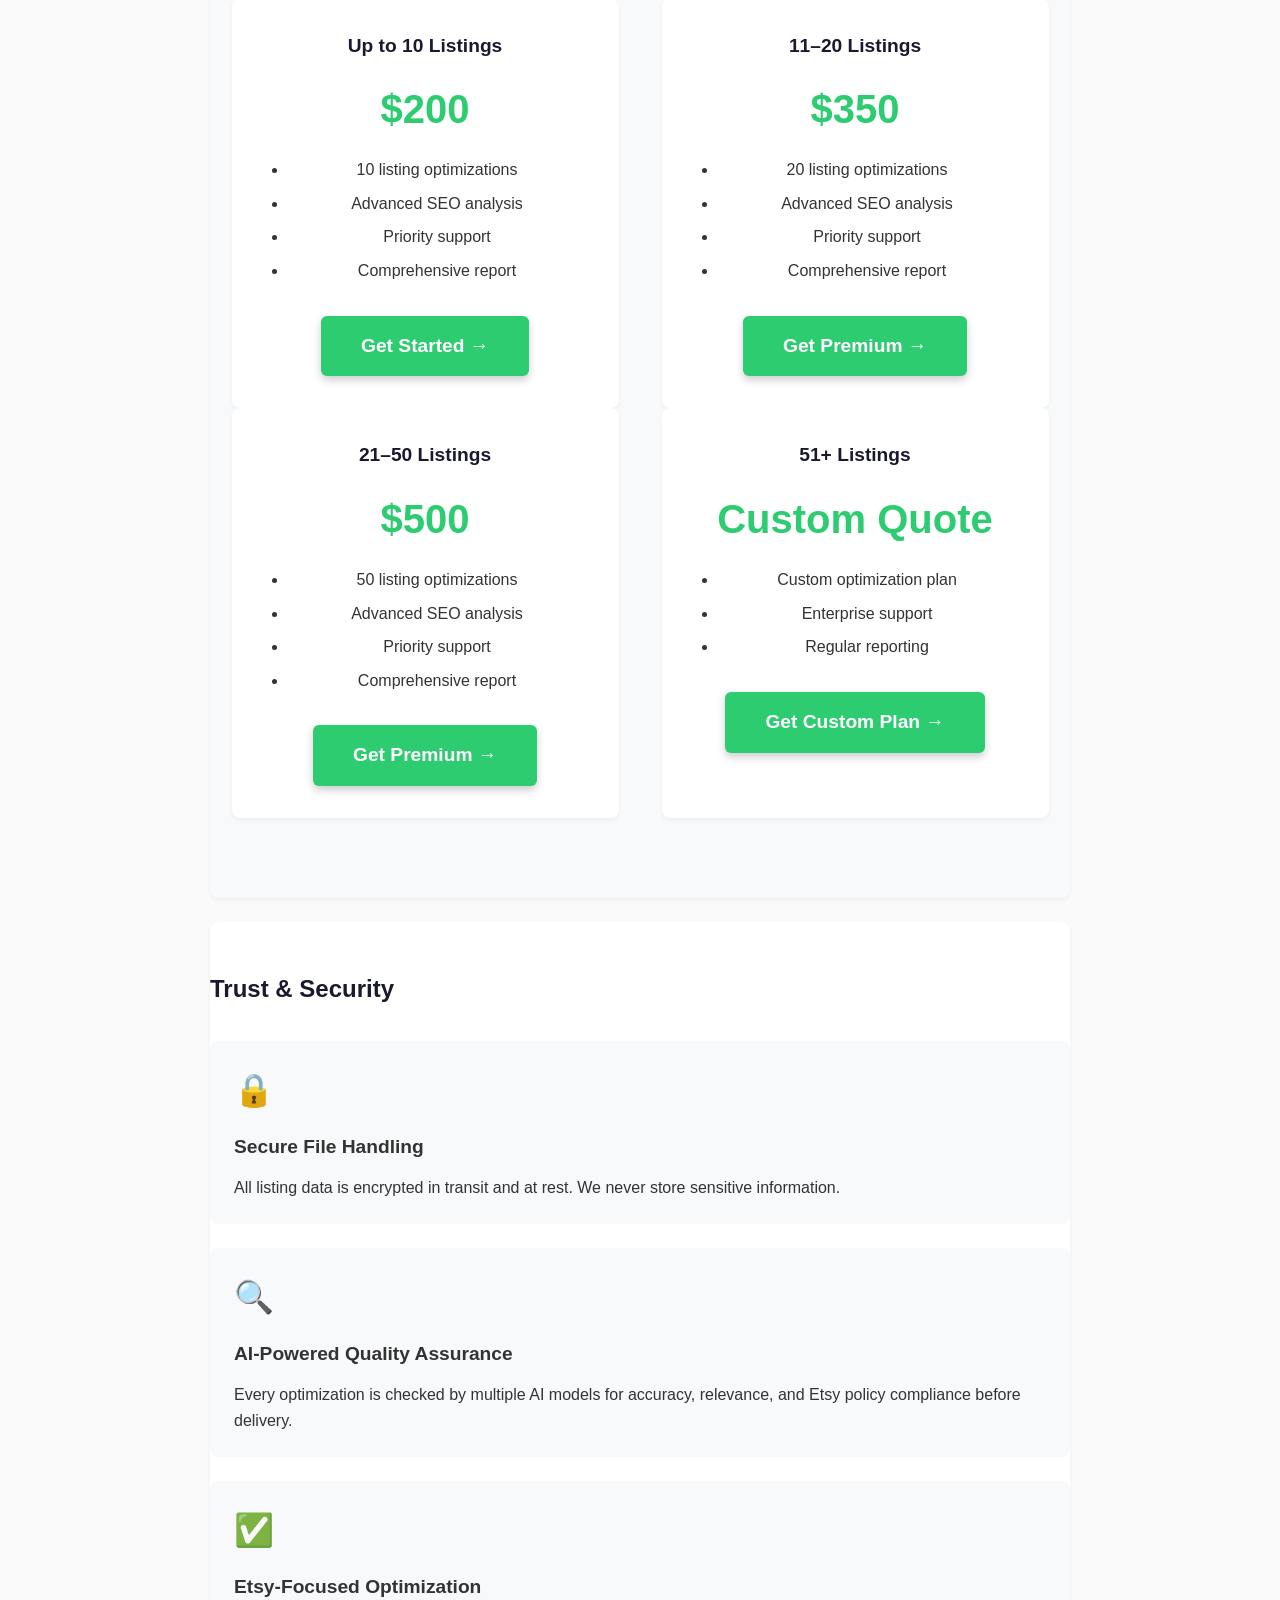
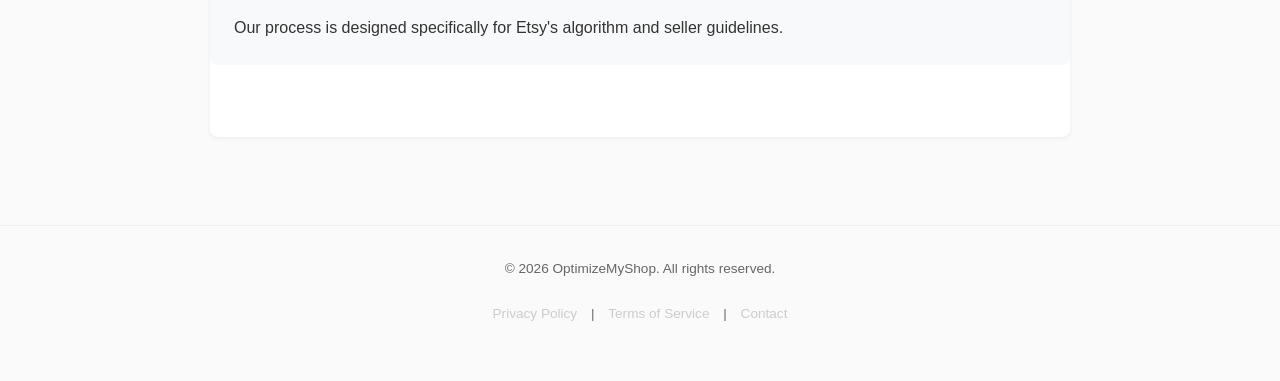
==== commit df7e51e2: "docs: update pricing details and dashboard description Co-authored-by: aider (openrouter/openrouter/" ====
--- a/index.html
+++ b/index.html
@@ -217,7 +217,7 @@
                 <div class="feature-card">
                     <div class="feature-icon">💻</div>
                     <h3>Real-Time Dashboard</h3>
-                    <p>Examine your listing performance for optimization in our secure dashboard.</p>
+                    <p>Monitor your listing performance and optimization progress in our secure dashboard.</p>
                 </div>
             </section>
 
@@ -231,7 +231,7 @@
                             <li>10 listing optimizations</li>
                             <li>Advanced SEO analysis</li>
                             <li>Priority support</li>
-                            <li>Comprehensive report + implementation guide</li>
+                            <li>Comprehensive report</li>
                         </ul>
                         <a href="#" class="cta-button">Get Started →</a>
                     </div>
@@ -242,7 +242,7 @@
                             <li>20 listing optimizations</li>
                             <li>Advanced SEO analysis</li>
                             <li>Priority support</li>
-                            <li>Comprehensive report + implementation guide</li>
+                            <li>Comprehensive report</li>
                         </ul>
                         <a href="#" class="cta-button">Get Premium →</a>
                     </div>
@@ -253,7 +253,7 @@
                             <li>50 listing optimizations</li>
                             <li>Advanced SEO analysis</li>
                             <li>Priority support</li>
-                            <li>Comprehensive report + implementation guide</li>
+                            <li>Comprehensive report</li>
                         </ul>
                         <a href="#" class="cta-button">Get Premium →</a>
                     </div>
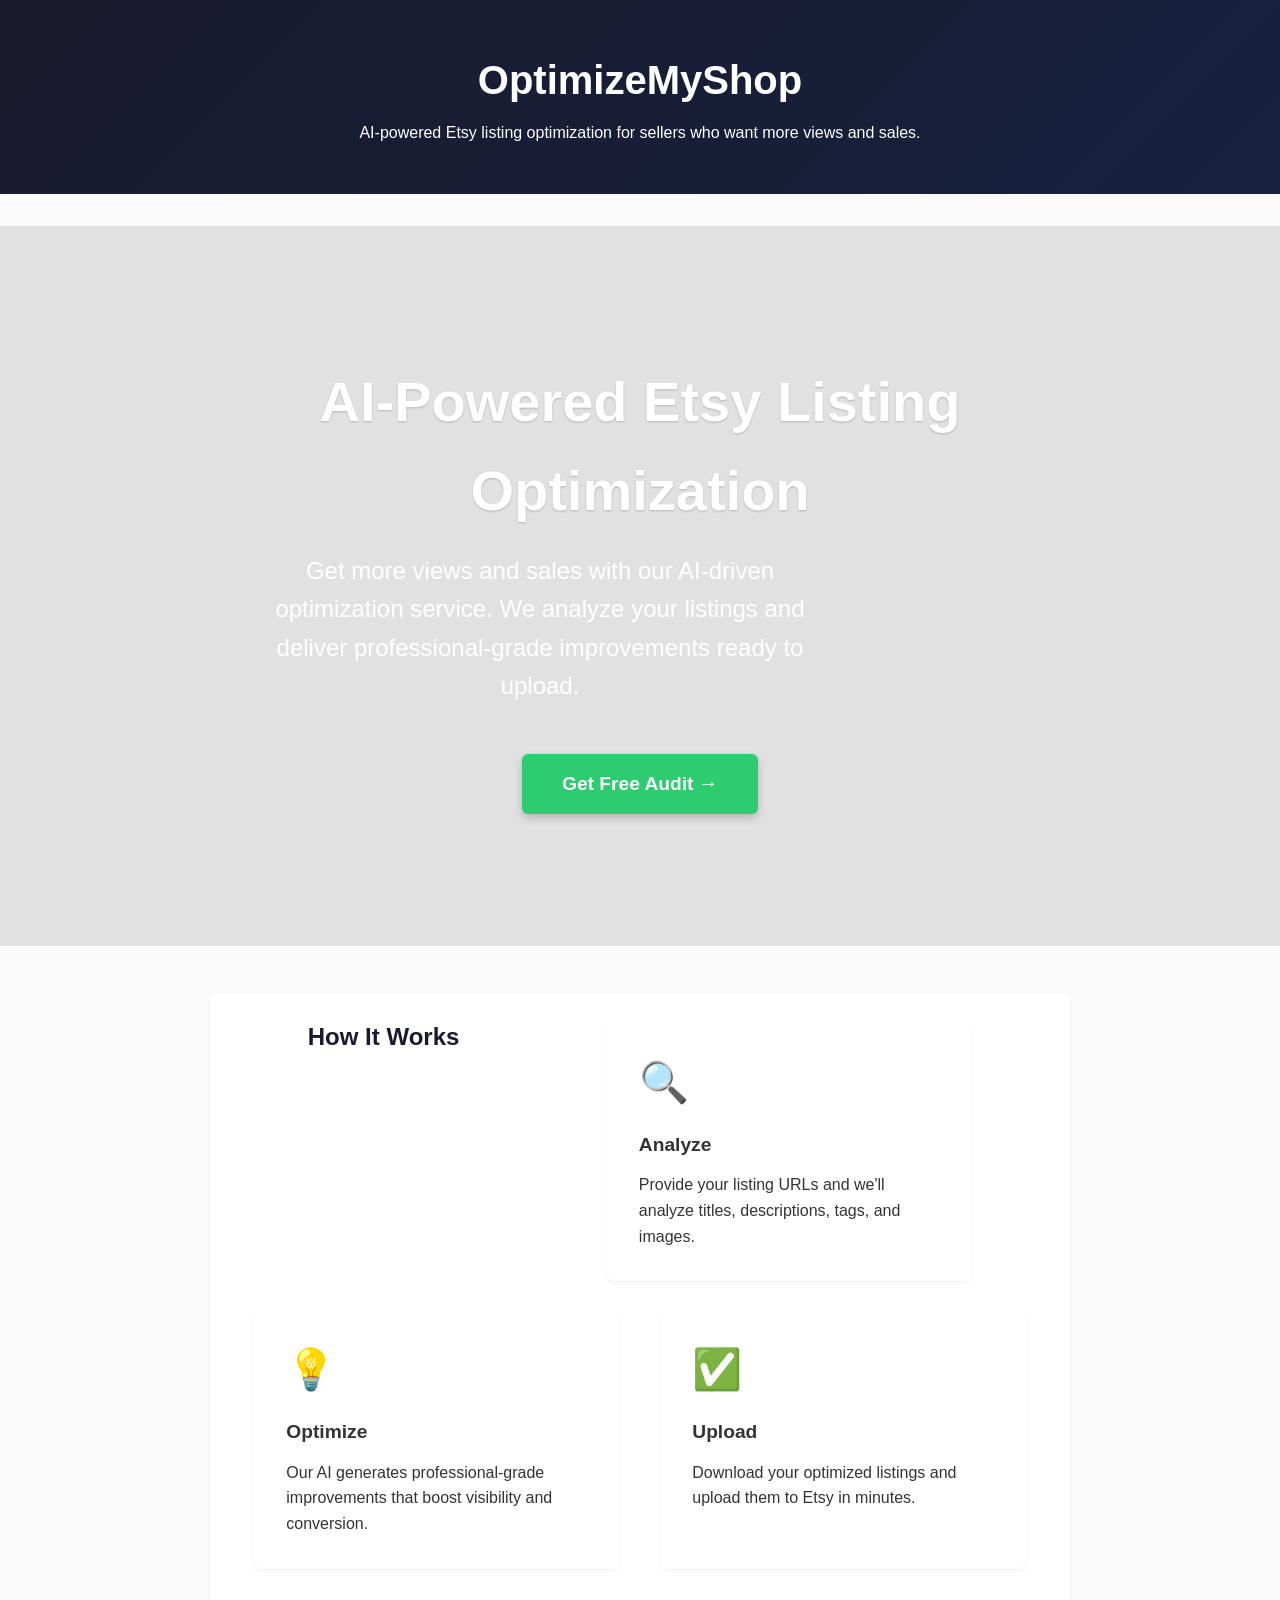
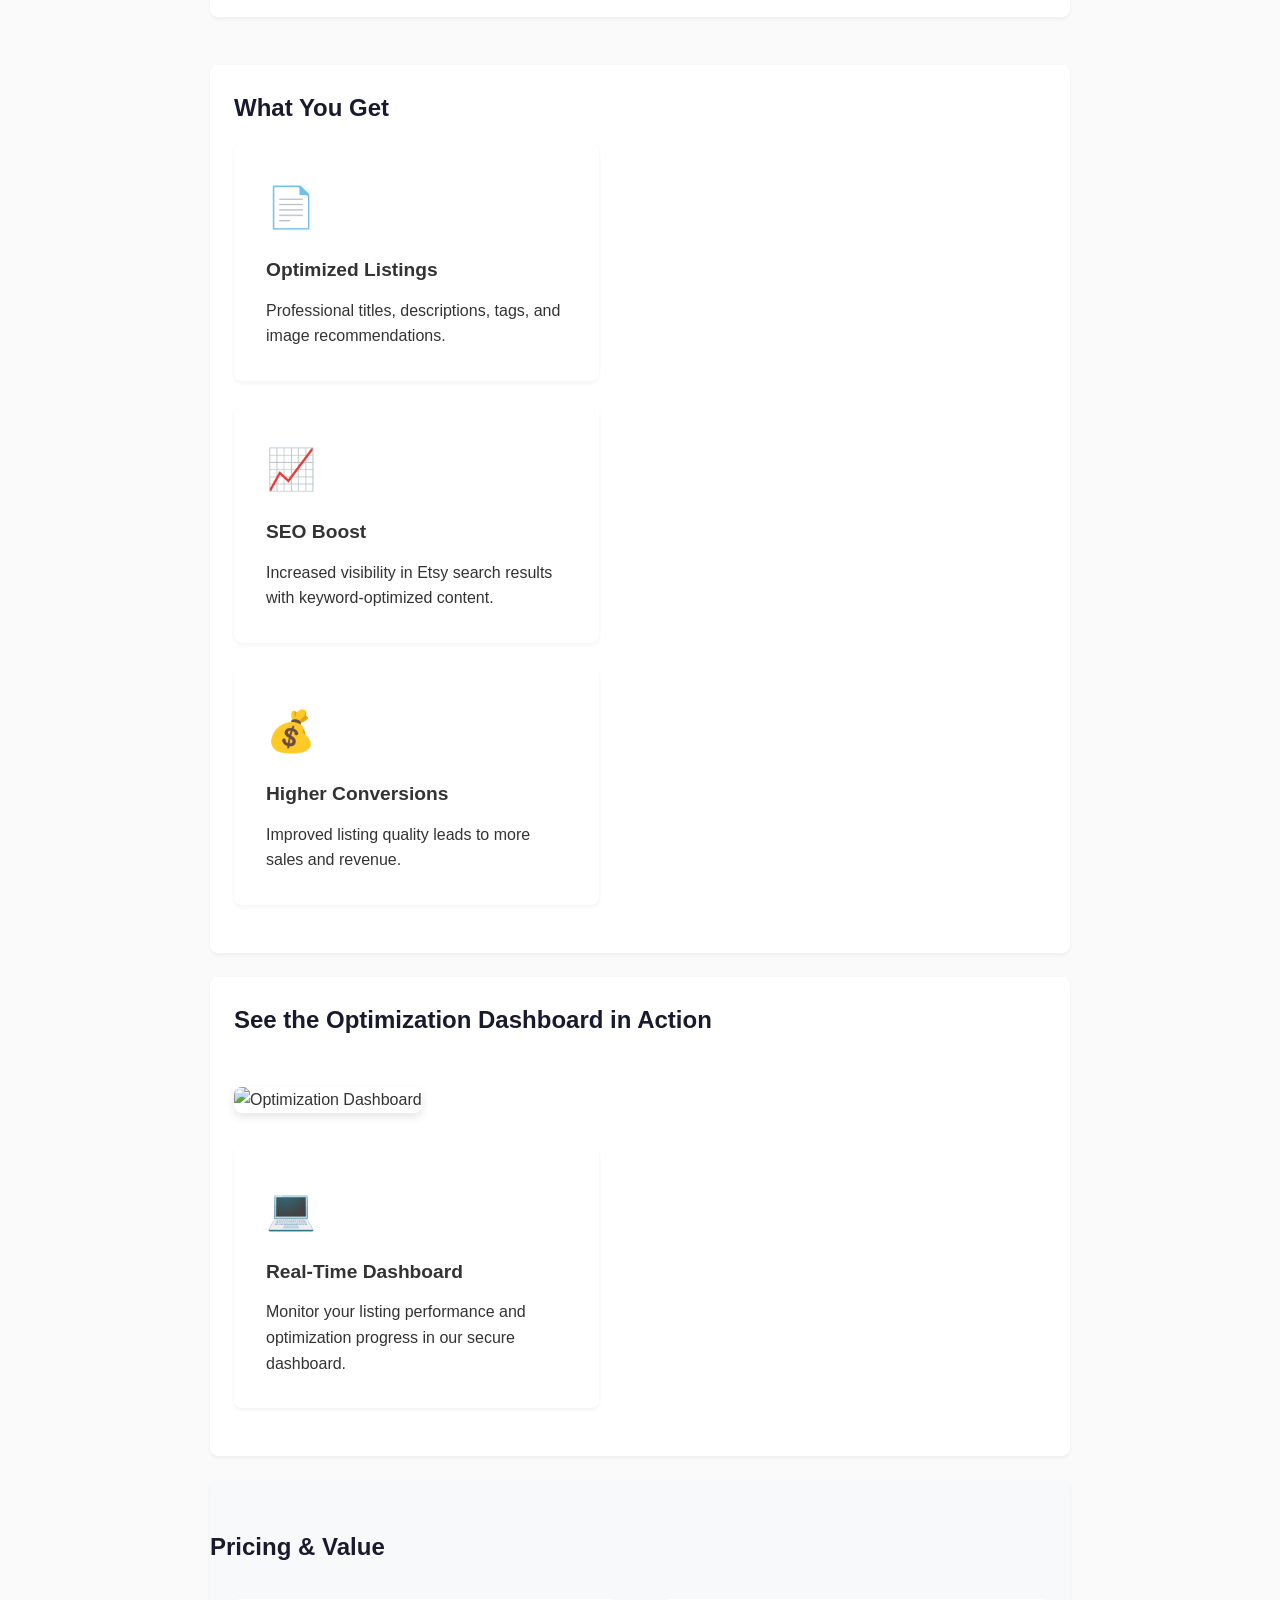
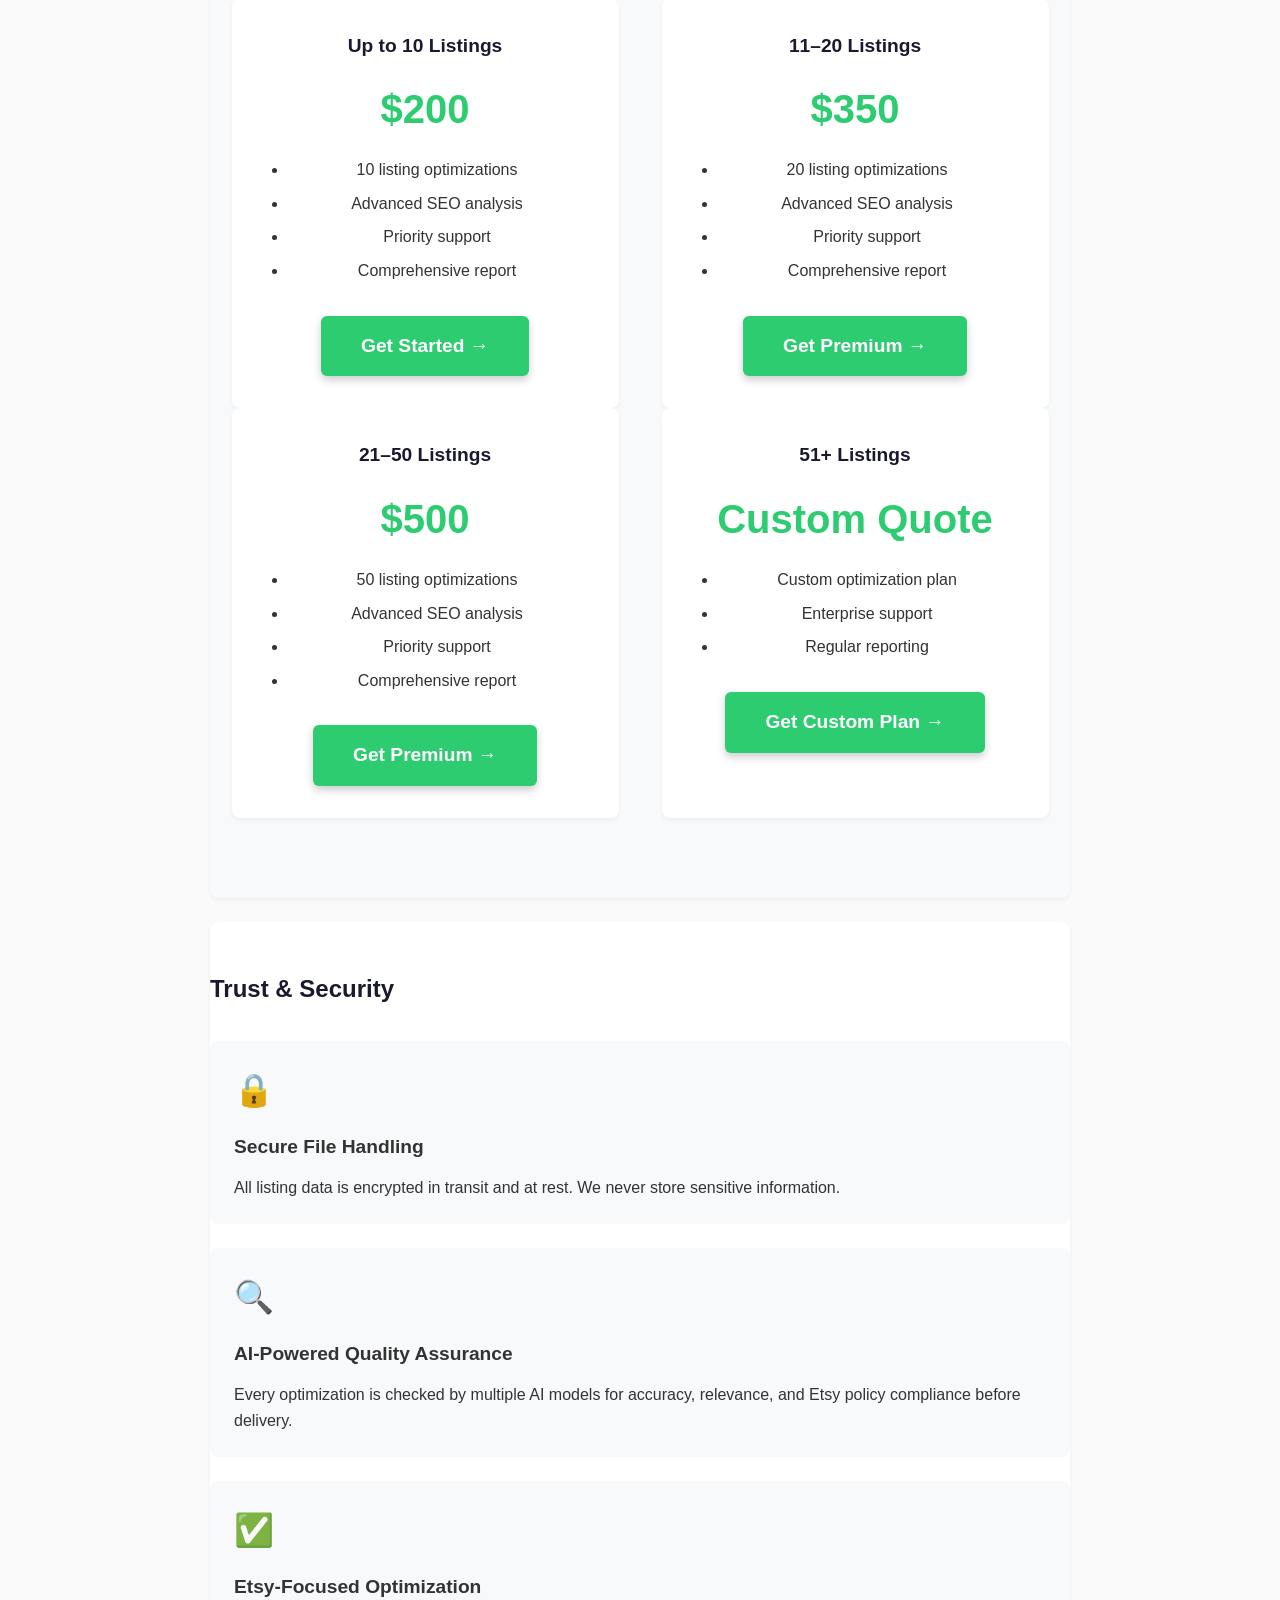
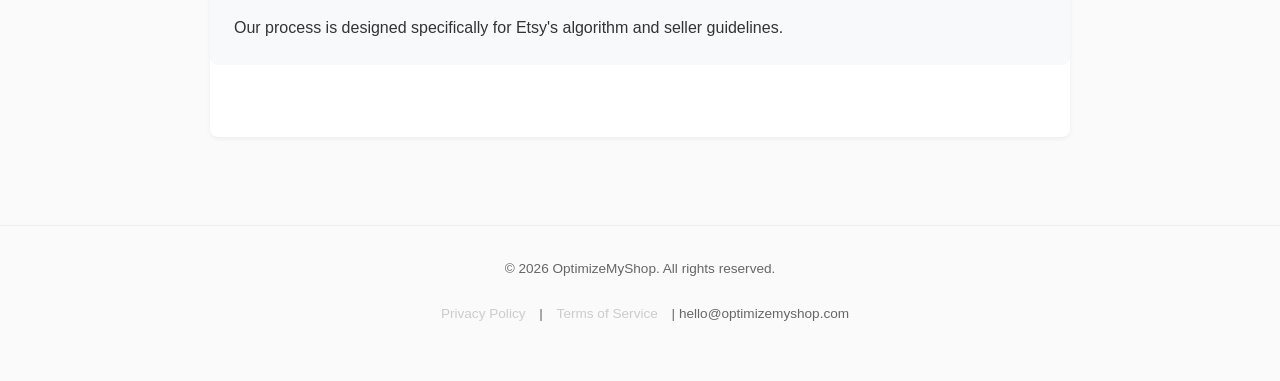
==== commit 077f852e: "Display contact email in footer" ====
--- a/index.html
+++ b/index.html
@@ -297,7 +297,7 @@
             <div class="footer-links">
                 <a href="privacy-policy.html">Privacy Policy</a> |
                 <a href="#">Terms of Service</a> |
-                <a href="#">Contact</a>
+                hello@optimizemyshop.com
             </div>
         </div>
     </footer>
